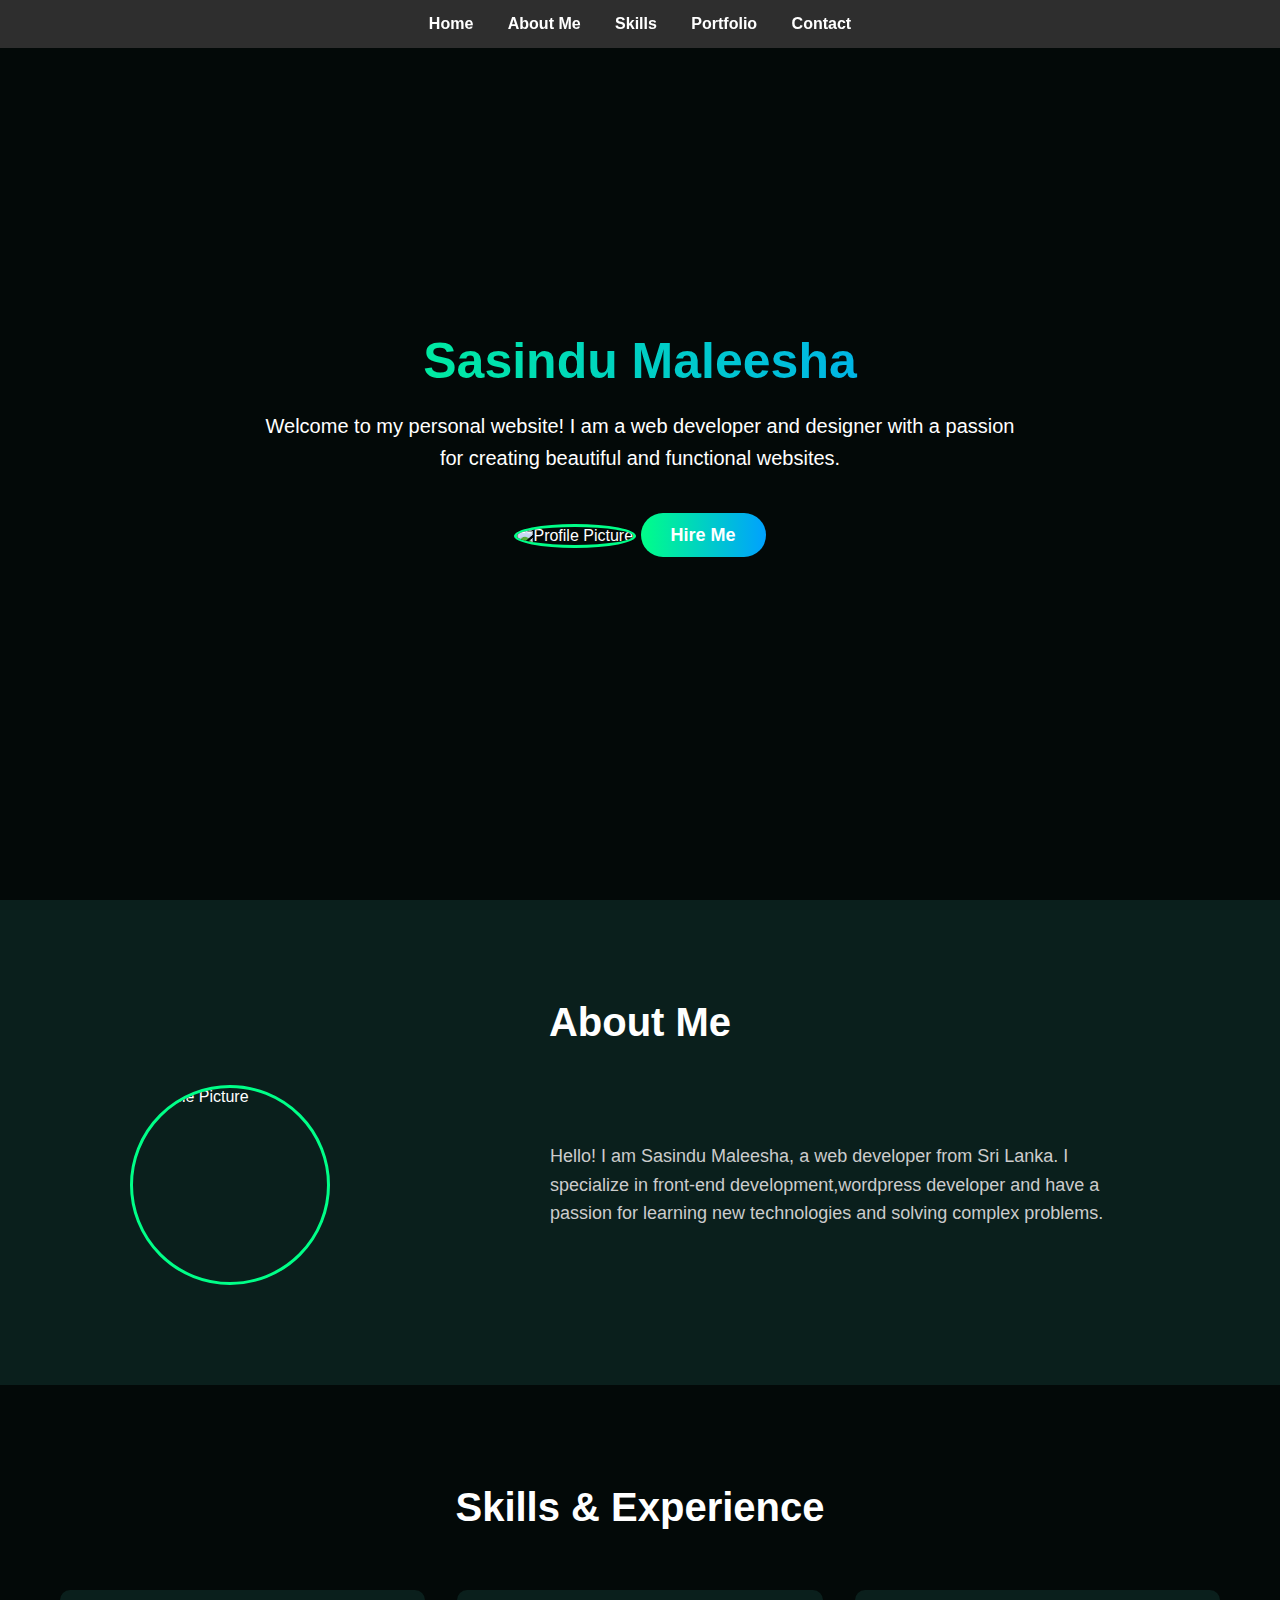
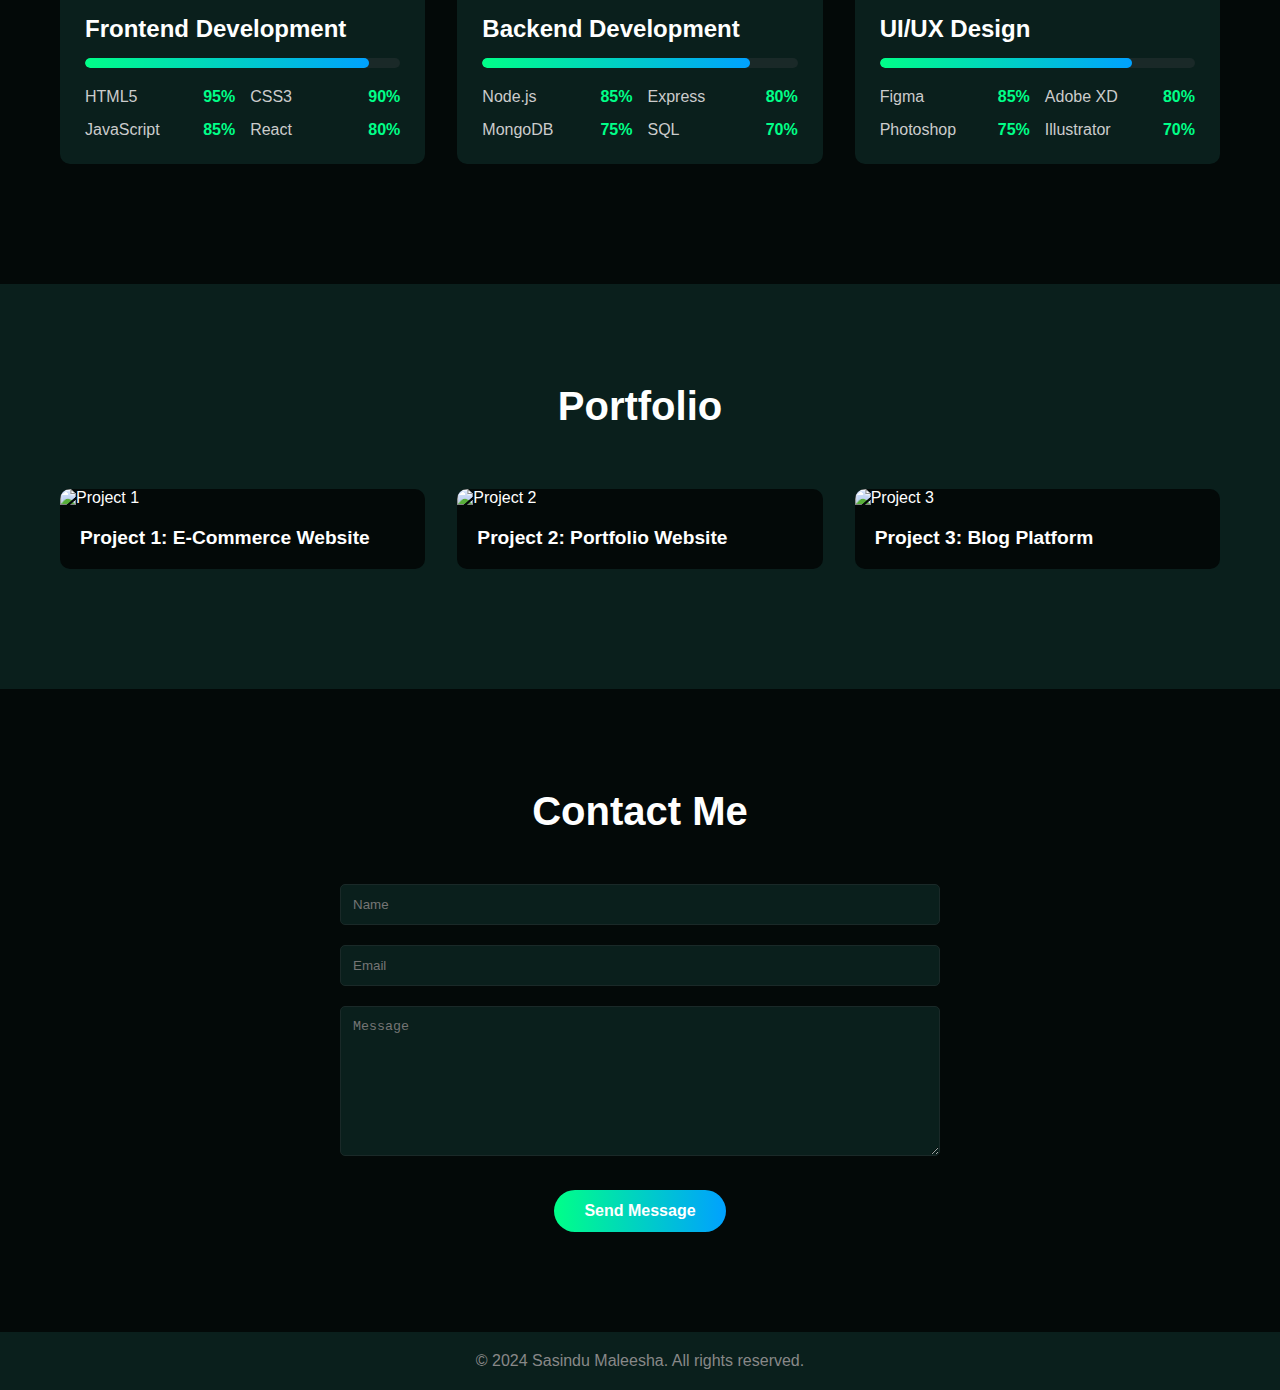
==== index.html @ 612ae3f0 "Update index.html" ====
<!DOCTYPE html>
<html lang="en">
<head>
    <meta charset="UTF-8">
    <meta name="viewport" content="width=device-width, initial-scale=1.0">
    <title>Sasindu Maleesha - Portfolio</title>
    <link rel="stylesheet" href="styles.css">
</head>
<body>
    <nav>
        <ul>
            <li><a href="#home">Home</a></li>
            <li><a href="#about">About Me</a></li>
            <li><a href="#skills">Skills</a></li>
            <li><a href="#portfolio">Portfolio</a></li>
            <li><a href="#contact">Contact</a></li>
        </ul>
    </nav>

    <section id="home">
        <div class="intro">
            <h1>Sasindu Maleesha</h1>
            <p>Welcome to my personal website! I am a web developer and designer with a passion for creating beautiful and functional websites.</p>
            <img src="https://i.pinimg.com/236x/62/48/03/624803bee204bc2b7761449dcc502821.jpg" alt="Profile Picture">
            <a href="#contact" class="btn">Hire Me</a>
        </div>
    </section>

    <section id="about">
        <h2>About Me</h2>
        <div class="about-content">
            <img src="https://i.pinimg.com/236x/62/48/03/624803bee204bc2b7761449dcc502821.jpg" alt="Profile Picture">
            <p>Hello! I am Sasindu Maleesha, a web developer from Sri Lanka. I specialize in front-end development,wordpress developer and have a passion for learning new technologies and solving complex problems.</p>
        </div>
    </section>

    <section id="skills">
        <h2>Skills & Experience</h2>
        <div class="skills-content">
            <div class="skill-card">
                <div class="skill-info">
                    <h3>Frontend Development</h3>
                    <div class="skill-bar">
                        <div class="progress" style="width: 90%"></div>
                    </div>
                </div>
                <div class="skill-details">
                    <div class="skill-item">
                        <p>HTML5</p>
                        <div class="skill-percentage">95%</div>
                    </div>
                    <div class="skill-item">
                        <p>CSS3</p>
                        <div class="skill-percentage">90%</div>
                    </div>
                    <div class="skill-item">
                        <p>JavaScript</p>
                        <div class="skill-percentage">85%</div>
                    </div>
                    <div class="skill-item">
                        <p>React</p>
                        <div class="skill-percentage">80%</div>
                    </div>
                </div>
            </div>

            <div class="skill-card">
                <div class="skill-info">
                    <h3>Backend Development</h3>
                    <div class="skill-bar">
                        <div class="progress" style="width: 85%"></div>
                    </div>
                </div>
                <div class="skill-details">
                    <div class="skill-item">
                        <p>Node.js</p>
                        <div class="skill-percentage">85%</div>
                    </div>
                    <div class="skill-item">
                        <p>Express</p>
                        <div class="skill-percentage">80%</div>
                    </div>
                    <div class="skill-item">
                        <p>MongoDB</p>
                        <div class="skill-percentage">75%</div>
                    </div>
                    <div class="skill-item">
                        <p>SQL</p>
                        <div class="skill-percentage">70%</div>
                    </div>
                </div>
            </div>

            <div class="skill-card">
                <div class="skill-info">
                    <h3>UI/UX Design</h3>
                    <div class="skill-bar">
                        <div class="progress" style="width: 80%"></div>
                    </div>
                </div>
                <div class="skill-details">
                    <div class="skill-item">
                        <p>Figma</p>
                        <div class="skill-percentage">85%</div>
                    </div>
                    <div class="skill-item">
                        <p>Adobe XD</p>
                        <div class="skill-percentage">80%</div>
                    </div>
                    <div class="skill-item">
                        <p>Photoshop</p>
                        <div class="skill-percentage">75%</div>
                    </div>
                    <div class="skill-item">
                        <p>Illustrator</p>
                        <div class="skill-percentage">70%</div>
                    </div>
                </div>
            </div>
        </div>
    </section>

    <section id="portfolio">
        <h2>Portfolio</h2>
        <div class="portfolio-content">
            <div class="project">
                <img src="https://miro.medium.com/v2/resize:fit:1400/1*e3NXmbnpZNpSQ4ltzXdTHg.png" alt="Project 1">
                <h3>Project 1: E-Commerce Website</h3>
            </div>
            <div class="project">
                <img src="https://i.ytimg.com/vi/S9NOXjdipl4/hq720.jpg?sqp=-oaymwEhCK4FEIIDSFryq4qpAxMIARUAAAAAGAElAADIQj0AgKJD&rs=AOn4CLB5kbDLrc6hzcf_27aVON0CBkEdRg" alt="Project 2">
                <h3>Project 2: Portfolio Website</h3>
            </div>
            <div class="project">
                <img src="https://www.mailerlite.com/img/containers/assets/features/create-a-blog-hero-en.jpg/c129104e07caad0bc2946e489d31cd9a.webp" alt="Project 3">
                <h3>Project 3: Blog Platform</h3>
            </div>
        </div>
    </section>

    <section id="contact">
        <h2>Contact Me</h2>
        <form id="contact-form">
            <input type="text" placeholder="Name" required>
            <input type="email" placeholder="Email" required>
            <textarea placeholder="Message" required></textarea>
            <button type="submit">Send Message</button>
        </form>
    </section>

    <footer>
        <p>© 2024 Sasindu Maleesha. All rights reserved.</p>
    </footer>

    <script src="script.js"></script>
</body>
</html>
---- styles.css ----
* {
    margin: 0;
    padding: 0;
    box-sizing: border-box;
}

body {
    margin: 0;
    font-family: Arial, sans-serif;
    scroll-behavior: smooth;
    background-color: #030908;
    color: #fff;
}

nav {
    background-color: rgba(51, 51, 51, 0.9);
    padding: 15px;
    position: fixed;
    width: 100%;
    top: 0;
    z-index: 100;
    backdrop-filter: blur(10px);
}

nav ul {
    list-style-type: none;
    margin: 0;
    padding: 0;
    text-align: center;
}

nav ul li {
    display: inline;
    margin: 0 15px;
}

nav ul li a {
    color: white;
    text-decoration: none;
    font-weight: bold;
    transition: color 0.3s ease;
}

nav ul li a:hover {
    color: #00ff88;
}

#home {
    height: 100vh;
    display: flex;
    justify-content: center;
    align-items: center;
    background: linear-gradient(rgba(3, 9, 8, 0.8), rgba(3, 9, 8, 0.9)), url('https://f.hubspotusercontent40.net/hubfs/4650993/New_Avast_Academy/Hackers/Hacker-Thumb-a1.png') no-repeat center center/cover;
}

.intro {
    text-align: center;
    color: white;
    max-width: 800px;
    padding: 20px;
}

.intro h1 {
    font-size: 50px;
    margin-bottom: 20px;
    background: linear-gradient(90deg, #00ff88, #00a1ff);
    -webkit-background-clip: text;
    -webkit-text-fill-color: transparent;
}

.intro p {
    font-size: 20px;
    margin-bottom: 30px;
    line-height: 1.6;
}

.intro img {
    max-width: 200px;
    border-radius: 50%;
    margin: 20px 0;
    border: 3px solid #00ff88;
}

.intro .btn {
    background: linear-gradient(90deg, #00ff88, #00a1ff);
    color: white;
    padding: 12px 30px;
    text-decoration: none;
    border-radius: 25px;
    font-size: 18px;
    font-weight: bold;
    transition: transform 0.3s ease;
}

.intro .btn:hover {
    transform: translateY(-3px);
}

#about {
    padding: 100px 20px;
    background-color: #0a1f1c;
}

#about h2 {
    text-align: center;
    font-size: 40px;
    margin-bottom: 40px;
    color: #fff;
}

.about-content {
    display: flex;
    justify-content: space-around;
    align-items: center;
    max-width: 1200px;
    margin: 0 auto;
    gap: 40px;
}

.about-content img {
    border-radius: 50%;
    width: 200px;
    height: 200px;
    border: 3px solid #00ff88;
}

.about-content p {
    max-width: 600px;
    font-size: 18px;
    line-height: 1.6;
    color: #ccc;
}

#skills {
    padding: 100px 20px;
    background-color: #030908;
}

#skills h2 {
    text-align: center;
    font-size: 40px;
    margin-bottom: 40px;
    color: #fff;
}

.skills-content {
    max-width: 1200px;
    margin: 0 auto;
    display: grid;
    grid-template-columns: repeat(auto-fit, minmax(300px, 1fr));
    gap: 2rem;
    padding: 20px;
}

.skill-card {
    background: #0a1f1c;
    border-radius: 10px;
    padding: 25px;
    transition: transform 0.3s ease;
}

.skill-card:hover {
    transform: translateY(-5px);
}

.skill-info h3 {
    margin-bottom: 15px;
    color: #fff;
    font-size: 1.5rem;
}

.skill-bar {
    background: #1a2928;
    height: 10px;
    border-radius: 5px;
    margin-bottom: 20px;
    overflow: hidden;
}

.progress {
    background: linear-gradient(90deg, #00ff88 0%, #00a1ff 100%);
    height: 100%;
    border-radius: 5px;
    position: relative;
}

.skill-details {
    display: grid;
    grid-template-columns: repeat(2, 1fr);
    gap: 15px;
}

.skill-item {
    display: flex;
    justify-content: space-between;
    align-items: center;
    color: #ccc;
}

.skill-item p {
    margin: 0;
}

.skill-percentage {
    color: #00ff88;
    font-weight: bold;
}

#portfolio {
    padding: 100px 20px;
    background-color: #0a1f1c;
}

#portfolio h2 {
    text-align: center;
    font-size: 40px;
    margin-bottom: 40px;
    color: #fff;
}

.portfolio-content {
    display: grid;
    grid-template-columns: repeat(auto-fit, minmax(300px, 1fr));
    gap: 2rem;
    max-width: 1200px;
    margin: 0 auto;
    padding: 20px;
}

.project {
    background: #030908;
    border-radius: 10px;
    overflow: hidden;
    transition: transform 0.3s ease;
}

.project:hover {
    transform: translateY(-5px);
}

.project img {
    width: 100%;
    height: 200px;
    object-fit: cover;
}

.project h3 {
    padding: 20px;
    color: #fff;
    font-size: 1.2rem;
}

#contact {
    padding: 100px 20px;
    background-color: #030908;
}

#contact h2 {
    text-align: center;
    font-size: 40px;
    margin-bottom: 40px;
    color: #fff;
}

#contact-form {
    max-width: 600px;
    margin: 0 auto;
    text-align: center;
}

#contact-form input,
#contact-form textarea {
    width: 100%;
    padding: 12px;
    margin: 10px 0;
    background: #0a1f1c;
    border: 1px solid #1a2928;
    border-radius: 5px;
    color: #fff;
}

#contact-form textarea {
    height: 150px;
    resize: vertical;
}

#contact-form button {
    background: linear-gradient(90deg, #00ff88, #00a1ff);
    color: white;
    padding: 12px 30px;
    border: none;
    border-radius: 25px;
    cursor: pointer;
    font-size: 16px;
    font-weight: bold;
    transition: transform 0.3s ease;
    margin-top: 20px;
}

#contact-form button:hover {
    transform: translateY(-3px);
}

footer {
    background-color: #0a1f1c;
    color: #888;
    text-align: center;
    padding: 20px;
    position: relative;
    bottom: 0;
    width: 100%;
}

@media (max-width: 768px) {
    .intro h1 {
        font-size: 40px;
    }
@media (max-width: 768px) {
    .intro h1 {
        font-size: 40px;
    }

    .about-content {
        flex-direction: column;
        text-align: center;
    }

    .about-content p {
        margin-top: 20px;
    }

    .skills-content,
    .portfolio-content {
        grid-template-columns: 1fr;
    }

    nav ul li {
        margin: 0 10px;
    }

    .intro p {
        font-size: 18px;
    }

    .skill-card {
        margin: 10px;
    }

    #contact-form {
        padding: 0 20px;
    }
}

@media (max-width: 480px) {
    .intro h1 {
        font-size: 32px;
    }

    nav ul li {
        margin: 0 5px;
        font-size: 14px;
    }

    .skill-details {
        grid-template-columns: 1fr;
    }

    .project h3 {
        font-size: 1rem;
    }
}
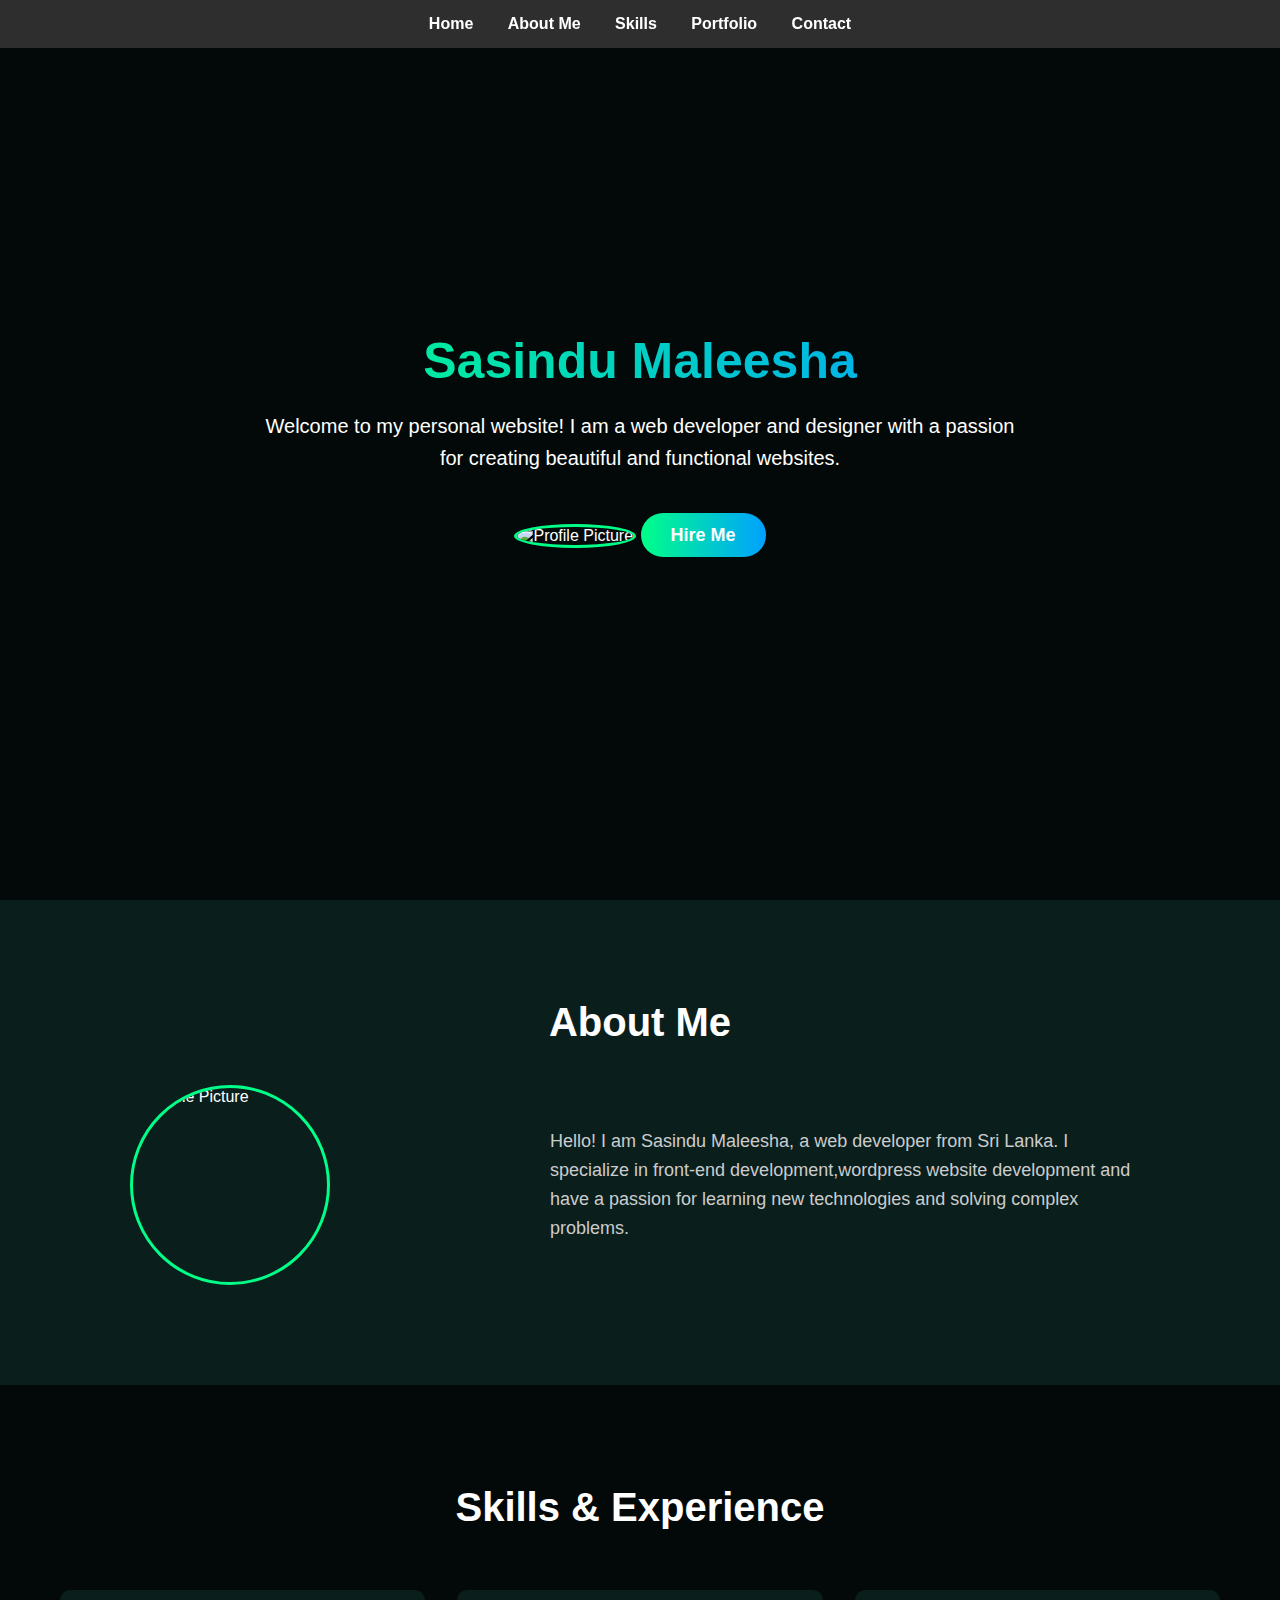
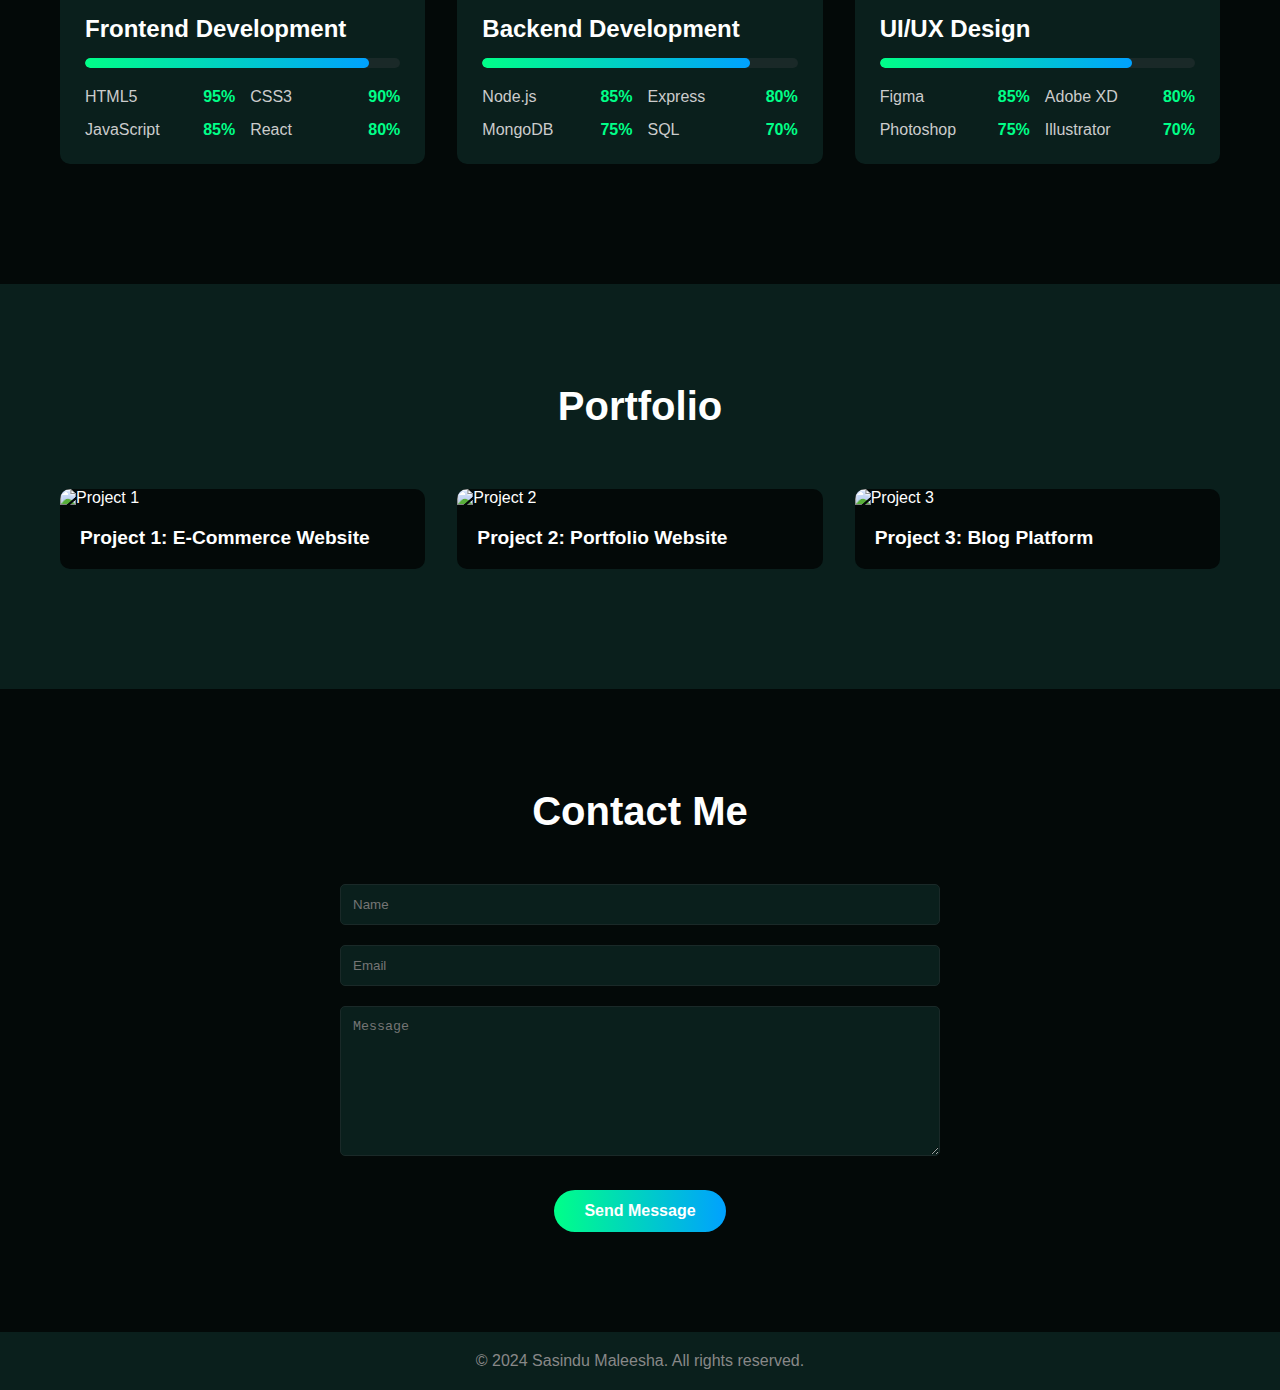
==== commit 4c216fe0: "Update index.html" ====
--- a/index.html
+++ b/index.html
@@ -30,7 +30,7 @@
         <h2>About Me</h2>
         <div class="about-content">
             <img src="https://i.pinimg.com/236x/62/48/03/624803bee204bc2b7761449dcc502821.jpg" alt="Profile Picture">
-            <p>Hello! I am Sasindu Maleesha, a web developer from Sri Lanka. I specialize in front-end development,wordpress developer and have a passion for learning new technologies and solving complex problems.</p>
+            <p>Hello! I am Sasindu Maleesha, a web developer from Sri Lanka. I specialize in front-end development,wordpress website development and have a passion for learning new technologies and solving complex problems.</p>
         </div>
     </section>
 
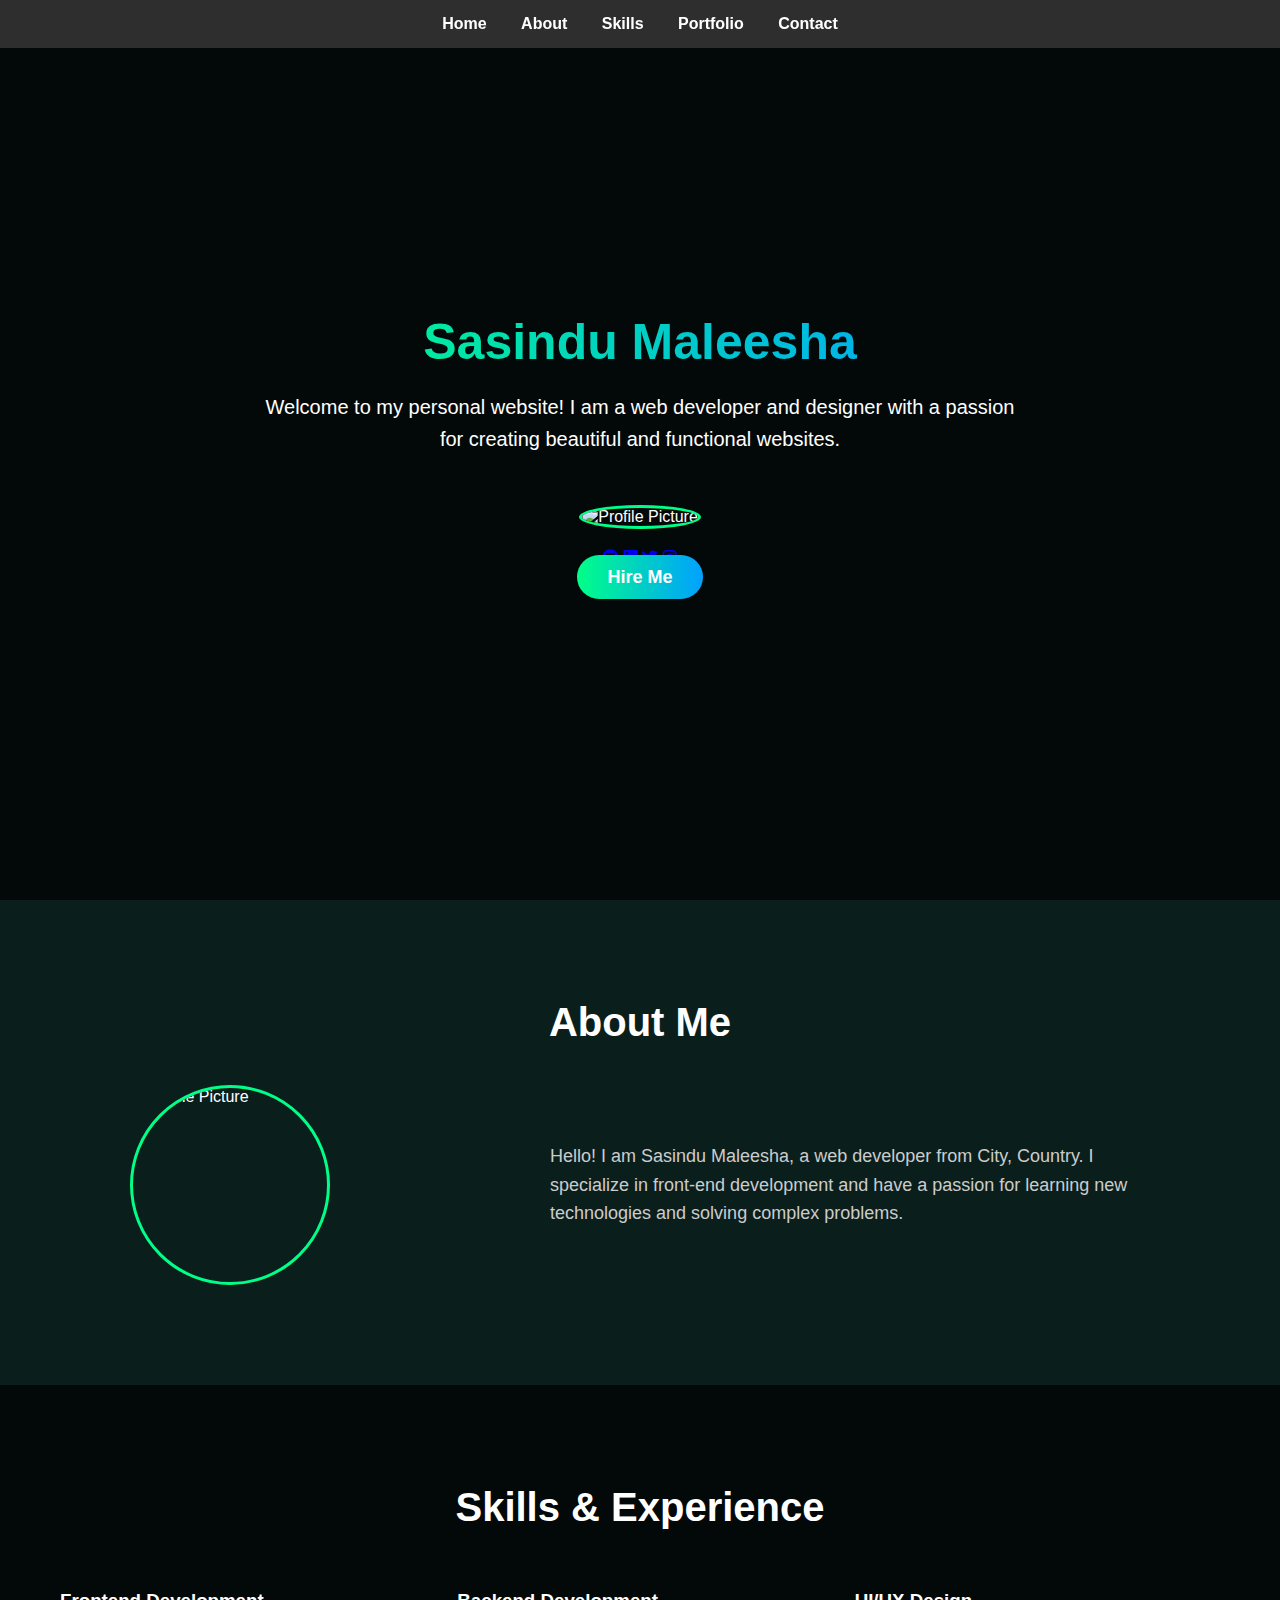
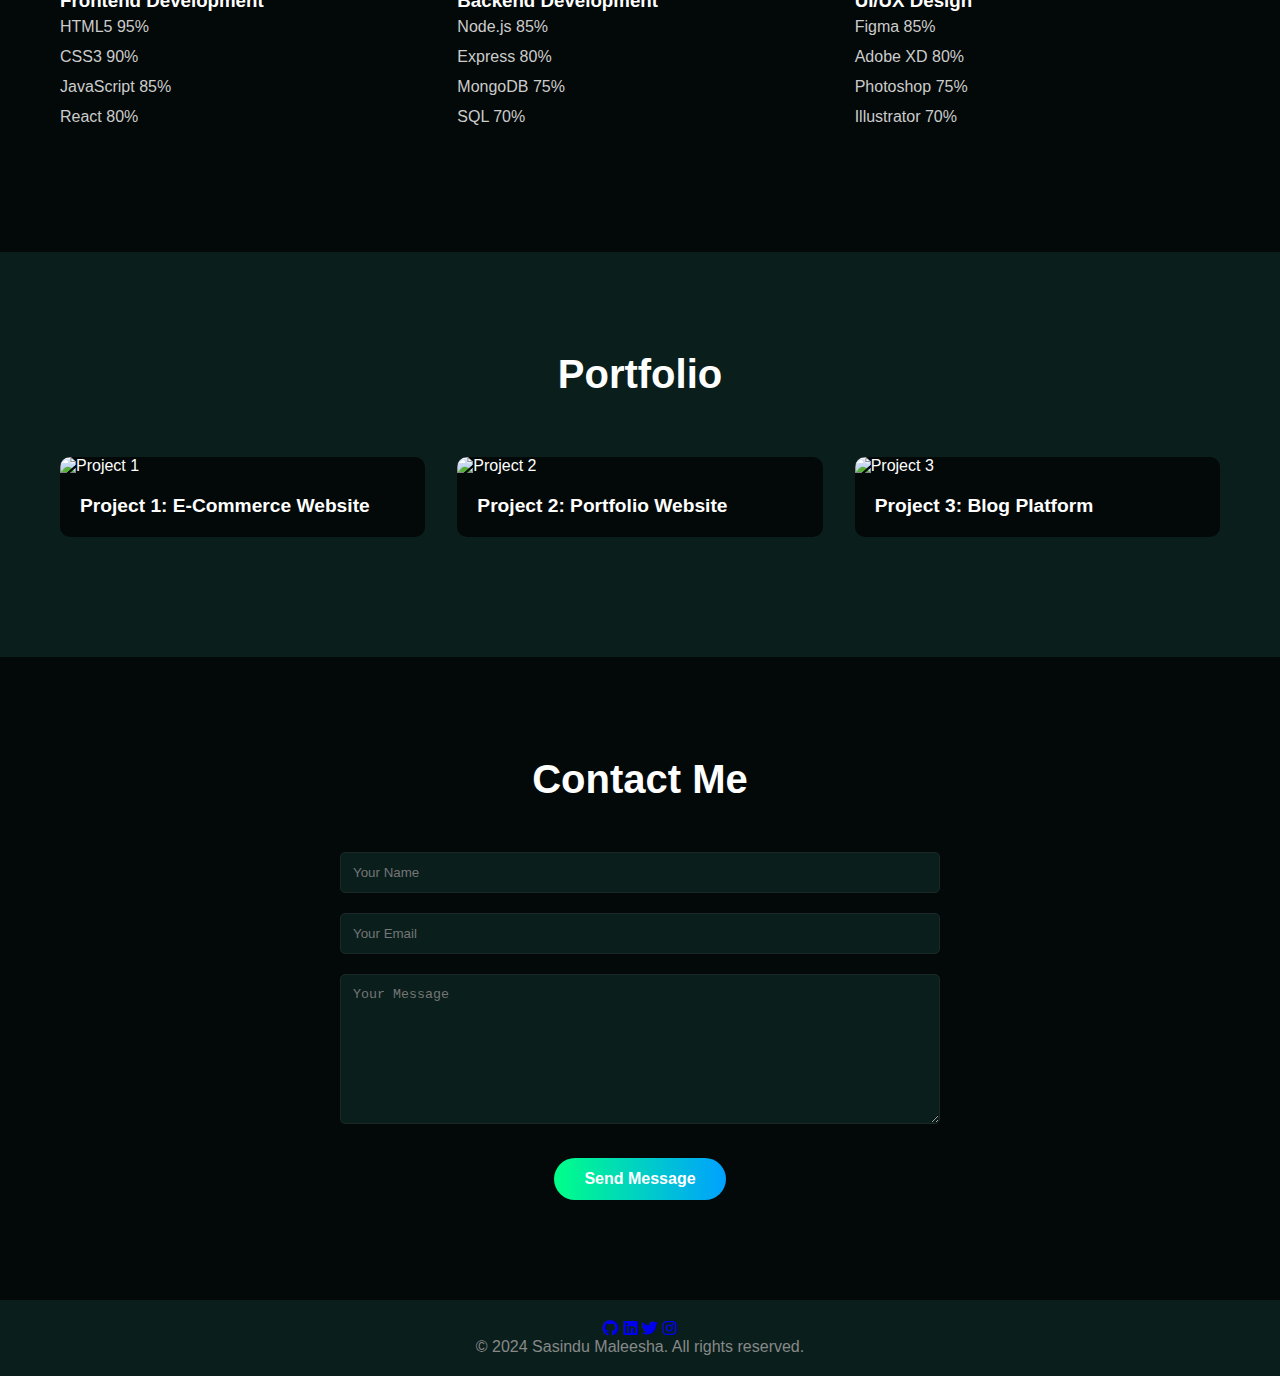
==== commit 429be6cf: "Update index.html" ====
--- a/index.html
+++ b/index.html
@@ -5,12 +5,13 @@
     <meta name="viewport" content="width=device-width, initial-scale=1.0">
     <title>Sasindu Maleesha - Portfolio</title>
     <link rel="stylesheet" href="styles.css">
+    <link rel="stylesheet" href="https://cdnjs.cloudflare.com/ajax/libs/font-awesome/6.0.0/css/all.min.css">
 </head>
 <body>
     <nav>
         <ul>
             <li><a href="#home">Home</a></li>
-            <li><a href="#about">About Me</a></li>
+            <li><a href="#about">About</a></li>
             <li><a href="#skills">Skills</a></li>
             <li><a href="#portfolio">Portfolio</a></li>
             <li><a href="#contact">Contact</a></li>
@@ -22,6 +23,12 @@
             <h1>Sasindu Maleesha</h1>
             <p>Welcome to my personal website! I am a web developer and designer with a passion for creating beautiful and functional websites.</p>
             <img src="https://i.pinimg.com/236x/62/48/03/624803bee204bc2b7761449dcc502821.jpg" alt="Profile Picture">
+            <div class="social-links">
+                <a href="#" class="social-icon"><i class="fab fa-github"></i></a>
+                <a href="#" class="social-icon"><i class="fab fa-linkedin"></i></a>
+                <a href="#" class="social-icon"><i class="fab fa-twitter"></i></a>
+                <a href="#" class="social-icon"><i class="fab fa-instagram"></i></a>
+            </div>
             <a href="#contact" class="btn">Hire Me</a>
         </div>
     </section>
@@ -30,90 +37,138 @@
         <h2>About Me</h2>
         <div class="about-content">
             <img src="https://i.pinimg.com/236x/62/48/03/624803bee204bc2b7761449dcc502821.jpg" alt="Profile Picture">
-            <p>Hello! I am Sasindu Maleesha, a web developer from Sri Lanka. I specialize in front-end development,wordpress website development and have a passion for learning new technologies and solving complex problems.</p>
+            <p>Hello! I am Sasindu Maleesha, a web developer from City, Country. I specialize in front-end development and have a passion for learning new technologies and solving complex problems.</p>
         </div>
     </section>
 
     <section id="skills">
         <h2>Skills & Experience</h2>
         <div class="skills-content">
-            <div class="skill-card">
-                <div class="skill-info">
-                    <h3>Frontend Development</h3>
-                    <div class="skill-bar">
-                        <div class="progress" style="width: 90%"></div>
-                    </div>
-                </div>
-                <div class="skill-details">
-                    <div class="skill-item">
-                        <p>HTML5</p>
-                        <div class="skill-percentage">95%</div>
-                    </div>
-                    <div class="skill-item">
-                        <p>CSS3</p>
-                        <div class="skill-percentage">90%</div>
-                    </div>
-                    <div class="skill-item">
-                        <p>JavaScript</p>
-                        <div class="skill-percentage">85%</div>
-                    </div>
-                    <div class="skill-item">
-                        <p>React</p>
-                        <div class="skill-percentage">80%</div>
-                    </div>
-                </div>
-            </div>
-
-            <div class="skill-card">
-                <div class="skill-info">
-                    <h3>Backend Development</h3>
-                    <div class="skill-bar">
-                        <div class="progress" style="width: 85%"></div>
-                    </div>
-                </div>
-                <div class="skill-details">
-                    <div class="skill-item">
-                        <p>Node.js</p>
-                        <div class="skill-percentage">85%</div>
-                    </div>
-                    <div class="skill-item">
-                        <p>Express</p>
-                        <div class="skill-percentage">80%</div>
-                    </div>
-                    <div class="skill-item">
-                        <p>MongoDB</p>
-                        <div class="skill-percentage">75%</div>
-                    </div>
-                    <div class="skill-item">
-                        <p>SQL</p>
-                        <div class="skill-percentage">70%</div>
-                    </div>
-                </div>
-            </div>
-
-            <div class="skill-card">
-                <div class="skill-info">
-                    <h3>UI/UX Design</h3>
-                    <div class="skill-bar">
-                        <div class="progress" style="width: 80%"></div>
-                    </div>
-                </div>
-                <div class="skill-details">
-                    <div class="skill-item">
-                        <p>Figma</p>
-                        <div class="skill-percentage">85%</div>
-                    </div>
-                    <div class="skill-item">
-                        <p>Adobe XD</p>
-                        <div class="skill-percentage">80%</div>
-                    </div>
-                    <div class="skill-item">
-                        <p>Photoshop</p>
-                        <div class="skill-percentage">75%</div>
-                    </div>
-                    <div class="skill-item">
-                        <p>Illustrator</p>
-                        <div class="skill-percentage">70%</div>
+            <div class="skill-category">
+                <h3>Frontend Development</h3>
+                <div class="skill-item">
+                    <div class="skill-header">
+                        <span>HTML5</span>
+                        <span class="percentage">95%</span>
+                    </div>
+                    <div class="skill-bar">
+                        <div class="progress" data-progress="95"></div>
+                    </div>
+                </div>
+
+                <div class="skill-item">
+                    <div class="skill-header">
+                        <span>CSS3</span>
+                        <span class="percentage">90%</span>
+                    </div>
+                    <div class="skill-bar">
+                        <div class="progress" data-progress="90"></div>
+                    </div>
+                </div>
+
+                <div class="skill-item">
+                    <div class="skill-header">
+                        <span>JavaScript</span>
+                        <span class="percentage">85%</span>
+                    </div>
+                    <div class="skill-bar">
+                        <div class="progress" data-progress="85"></div>
+                    </div>
+                </div>
+
+                <div class="skill-item">
+                    <div class="skill-header">
+                        <span>React</span>
+                        <span class="percentage">80%</span>
+                    </div>
+                    <div class="skill-bar">
+                        <div class="progress" data-progress="80"></div>
+                    </div>
+                </div>
+            </div>
+
+            <div class="skill-category">
+                <h3>Backend Development</h3>
+                <div class="skill-item">
+                    <div class="skill-header">
+                        <span>Node.js</span>
+                        <span class="percentage">85%</span>
+                    </div>
+                    <div class="skill-bar">
+                        <div class="progress" data-progress="85"></div>
+                    </div>
+                </div>
+
+                <div class="skill-item">
+                    <div class="skill-header">
+                        <span>Express</span>
+                        <span class="percentage">80%</span>
+                    </div>
+                    <div class="skill-bar">
+                        <div class="progress" data-progress="80"></div>
+                    </div>
+                </div>
+
+                <div class="skill-item">
+                    <div class="skill-header">
+                        <span>MongoDB</span>
+                        <span class="percentage">75%</span>
+                    </div>
+                    <div class="skill-bar">
+                        <div class="progress" data-progress="75"></div>
+                    </div>
+                </div>
+
+                <div class="skill-item">
+                    <div class="skill-header">
+                        <span>SQL</span>
+                        <span class="percentage">70%</span>
+                    </div>
+                    <div class="skill-bar">
+                        <div class="progress" data-progress="70"></div>
+                    </div>
+                </div>
+            </div>
+
+            <div class="skill-category">
+                <h3>UI/UX Design</h3>
+                <div class="skill-item">
+                    <div class="skill-header">
+                        <span>Figma</span>
+                        <span class="percentage">85%</span>
+                    </div>
+                    <div class="skill-bar">
+                        <div class="progress" data-progress="85"></div>
+                    </div>
+                </div>
+
+                <div class="skill-item">
+                    <div class="skill-header">
+                        <span>Adobe XD</span>
+                        <span class="percentage">80%</span>
+                    </div>
+                    <div class="skill-bar">
+                        <div class="progress" data-progress="80"></div>
+                    </div>
+                </div>
+
+                <div class="skill-item">
+                    <div class="skill-header">
+                        <span>Photoshop</span>
+                        <span class="percentage">75%</span>
+                    </div>
+                    <div class="skill-bar">
+                        <div class="progress" data-progress="75"></div>
+                    </div>
+                </div>
+
+                <div class="skill-item">
+                    <div class="skill-header">
+                        <span>Illustrator</span>
+                        <span class="percentage">70%</span>
+                    </div>
+                    <div class="skill-bar">
+                        <div class="progress" data-progress="70"></div>
                     </div>
                 </div>
             </div>
@@ -141,14 +196,20 @@
     <section id="contact">
         <h2>Contact Me</h2>
         <form id="contact-form">
-            <input type="text" placeholder="Name" required>
-            <input type="email" placeholder="Email" required>
-            <textarea placeholder="Message" required></textarea>
+            <input type="text" placeholder="Your Name" required>
+            <input type="email" placeholder="Your Email" required>
+            <textarea placeholder="Your Message" required></textarea>
             <button type="submit">Send Message</button>
         </form>
     </section>
 
     <footer>
+        <div class="social-links">
+            <a href="#" class="social-icon"><i class="fab fa-github"></i></a>
+            <a href="#" class="social-icon"><i class="fab fa-linkedin"></i></a>
+            <a href="#" class="social-icon"><i class="fab fa-twitter"></i></a>
+            <a href="#" class="social-icon"><i class="fab fa-instagram"></i></a>
+        </div>
         <p>© 2024 Sasindu Maleesha. All rights reserved.</p>
     </footer>
 
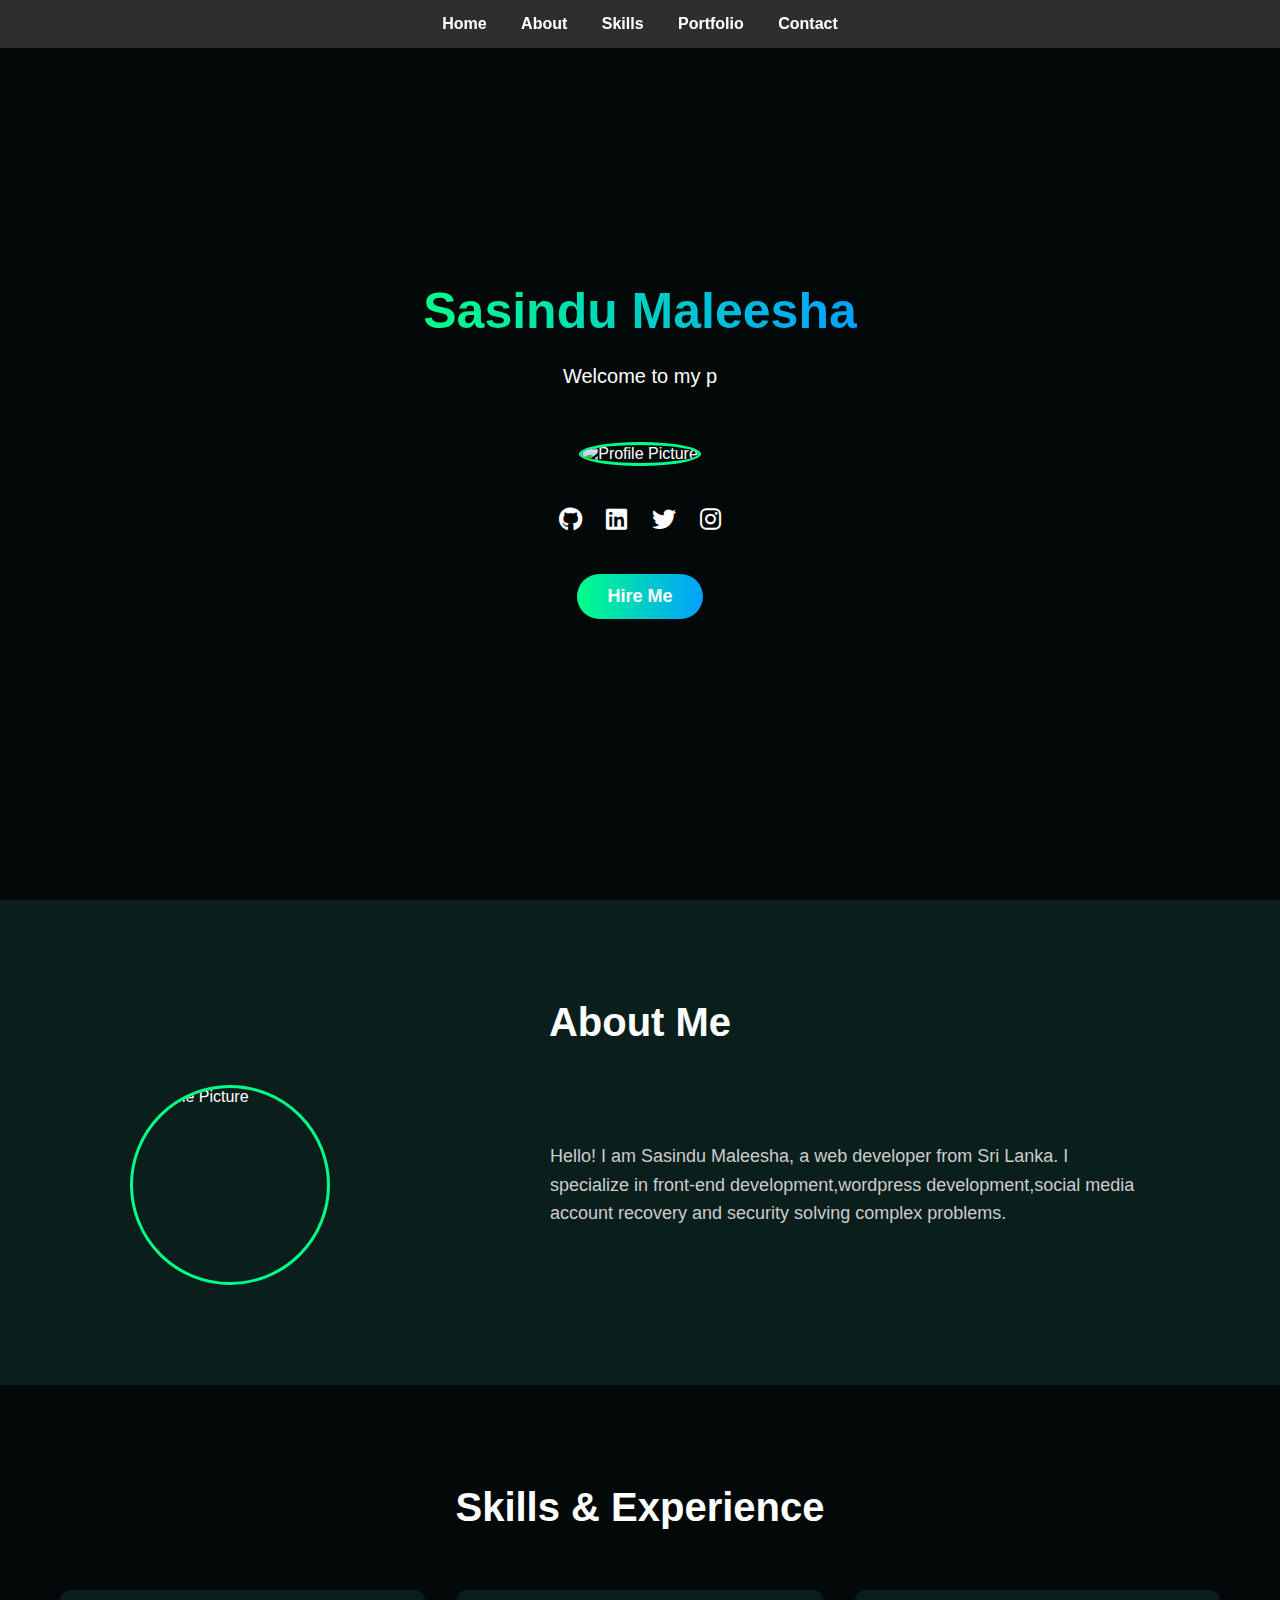
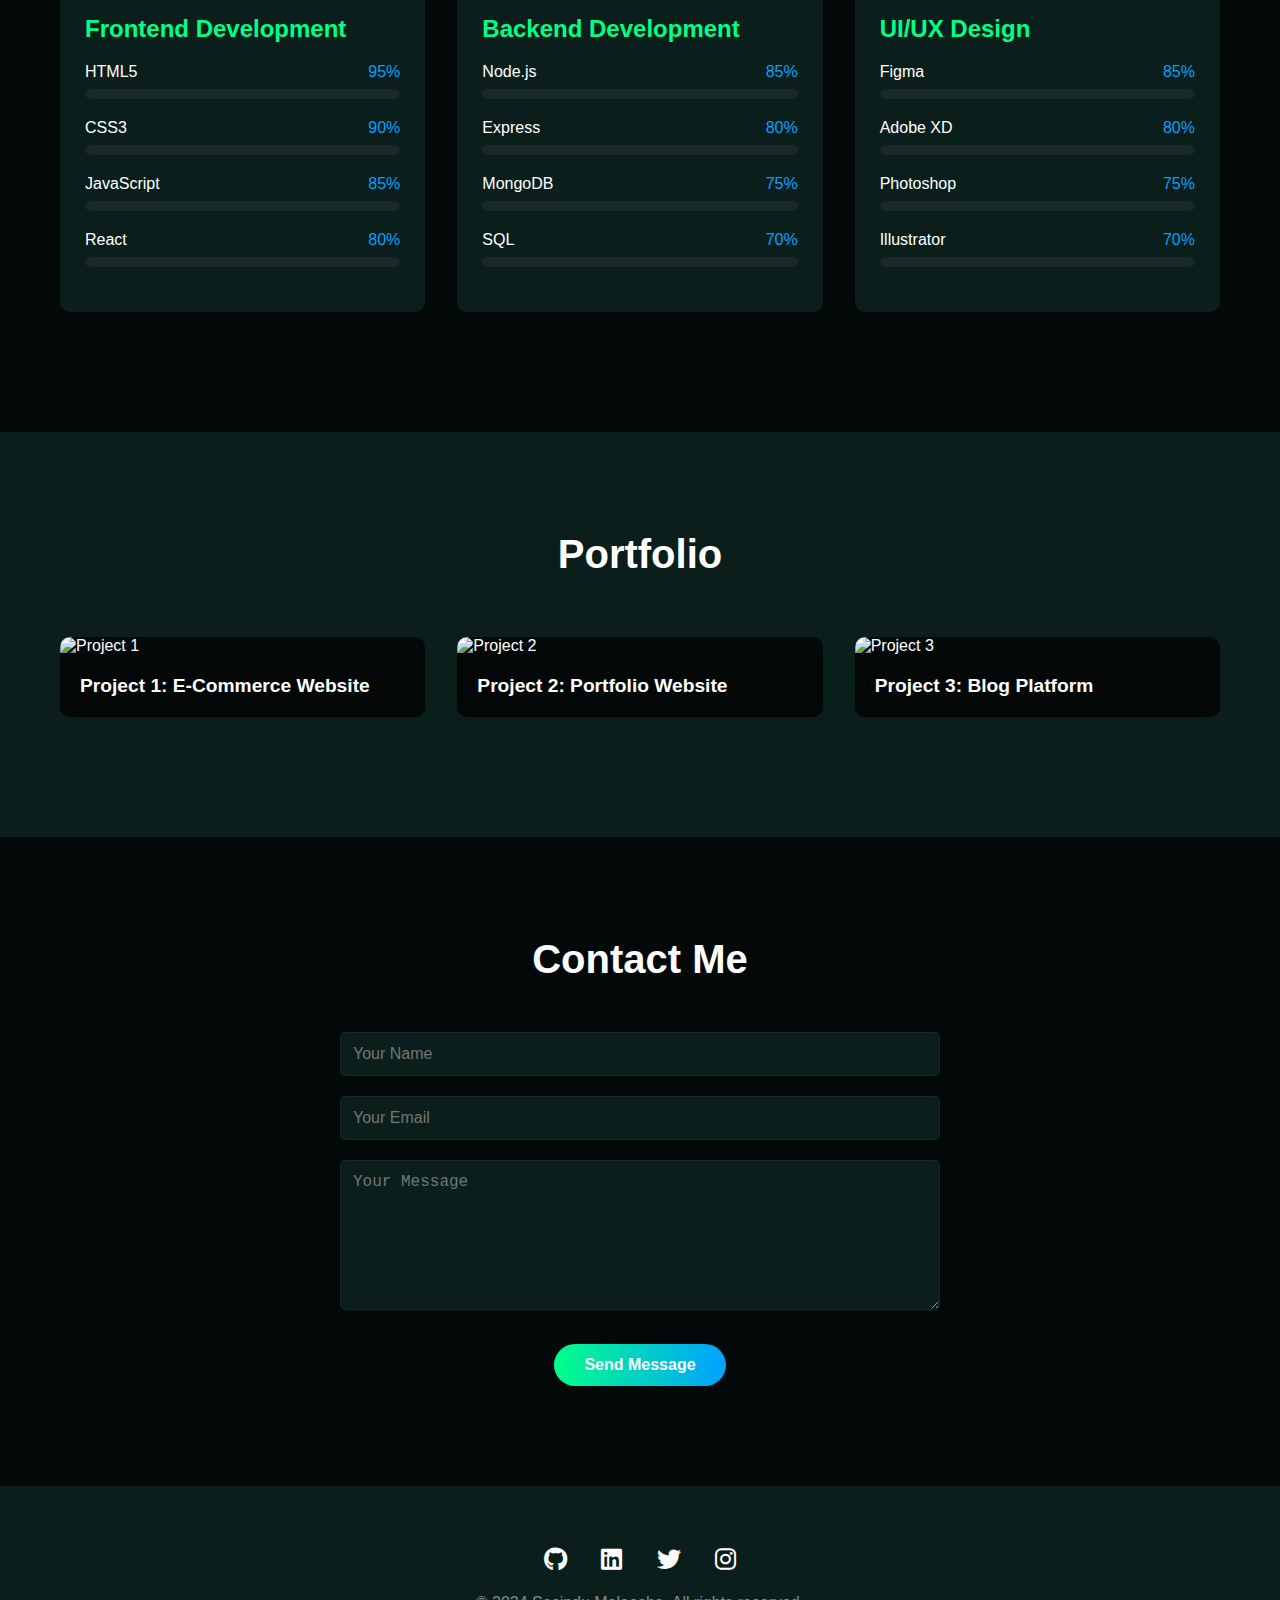
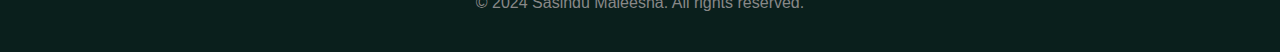
==== commit ec623321: "Update index.html" ====
--- a/index.html
+++ b/index.html
@@ -37,7 +37,7 @@
         <h2>About Me</h2>
         <div class="about-content">
             <img src="https://i.pinimg.com/236x/62/48/03/624803bee204bc2b7761449dcc502821.jpg" alt="Profile Picture">
-            <p>Hello! I am Sasindu Maleesha, a web developer from City, Country. I specialize in front-end development and have a passion for learning new technologies and solving complex problems.</p>
+            <p>Hello! I am Sasindu Maleesha, a web developer from Sri Lanka. I specialize in front-end development,wordpress development,social media account recovery and security solving complex problems.</p>
         </div>
     </section>
 
--- a/styles.css
+++ b/styles.css
@@ -81,6 +81,21 @@
     border: 3px solid #00ff88;
 }
 
+.social-links {
+    margin: 20px 0;
+}
+
+.social-icon {
+    color: white;
+    font-size: 24px;
+    margin: 0 10px;
+    transition: color 0.3s ease;
+}
+
+.social-icon:hover {
+    color: #00ff88;
+}
+
 .intro .btn {
     background: linear-gradient(90deg, #00ff88, #00a1ff);
     color: white;
@@ -90,6 +105,8 @@
     font-size: 18px;
     font-weight: bold;
     transition: transform 0.3s ease;
+    display: inline-block;
+    margin-top: 20px;
 }
 
 .intro .btn:hover {
@@ -99,13 +116,6 @@
 #about {
     padding: 100px 20px;
     background-color: #0a1f1c;
-}
-
-#about h2 {
-    text-align: center;
-    font-size: 40px;
-    margin-bottom: 40px;
-    color: #fff;
 }
 
 .about-content {
@@ -136,7 +146,7 @@
     background-color: #030908;
 }
 
-#skills h2 {
+h2 {
     text-align: center;
     font-size: 40px;
     margin-bottom: 40px;
@@ -152,70 +162,56 @@
     padding: 20px;
 }
 
-.skill-card {
+.skill-category {
     background: #0a1f1c;
     border-radius: 10px;
     padding: 25px;
     transition: transform 0.3s ease;
 }
 
-.skill-card:hover {
+.skill-category:hover {
     transform: translateY(-5px);
 }
 
-.skill-info h3 {
-    margin-bottom: 15px;
-    color: #fff;
+.skill-category h3 {
+    color: #00ff88;
+    margin-bottom: 20px;
     font-size: 1.5rem;
+}
+
+.skill-item {
+    margin-bottom: 20px;
+}
+
+.skill-header {
+    display: flex;
+    justify-content: space-between;
+    margin-bottom: 8px;
+    color: #fff;
+}
+
+.percentage {
+    color: #00a1ff;
 }
 
 .skill-bar {
     background: #1a2928;
     height: 10px;
     border-radius: 5px;
-    margin-bottom: 20px;
     overflow: hidden;
 }
 
 .progress {
-    background: linear-gradient(90deg, #00ff88 0%, #00a1ff 100%);
+    width: 0;
     height: 100%;
+    background: linear-gradient(90deg, #00ff88, #00a1ff);
     border-radius: 5px;
-    position: relative;
-}
-
-.skill-details {
-    display: grid;
-    grid-template-columns: repeat(2, 1fr);
-    gap: 15px;
-}
-
-.skill-item {
-    display: flex;
-    justify-content: space-between;
-    align-items: center;
-    color: #ccc;
-}
-
-.skill-item p {
-    margin: 0;
-}
-
-.skill-percentage {
-    color: #00ff88;
-    font-weight: bold;
+    transition: width 1.5s ease-in-out;
 }
 
 #portfolio {
     padding: 100px 20px;
     background-color: #0a1f1c;
-}
-
-#portfolio h2 {
-    text-align: center;
-    font-size: 40px;
-    margin-bottom: 40px;
-    color: #fff;
 }
 
 .portfolio-content {
@@ -232,6 +228,7 @@
     border-radius: 10px;
     overflow: hidden;
     transition: transform 0.3s ease;
+    position: relative;
 }
 
 .project:hover {
@@ -248,18 +245,13 @@
     padding: 20px;
     color: #fff;
     font-size: 1.2rem;
+    background: rgba(3, 9, 8, 0.9);
+    margin: 0;
 }
 
 #contact {
     padding: 100px 20px;
     background-color: #030908;
-}
-
-#contact h2 {
-    text-align: center;
-    font-size: 40px;
-    margin-bottom: 40px;
-    color: #fff;
 }
 
 #contact-form {
@@ -277,6 +269,13 @@
     border: 1px solid #1a2928;
     border-radius: 5px;
     color: #fff;
+    font-size: 16px;
+}
+
+#contact-form input:focus,
+#contact-form textarea:focus {
+    border-color: #00ff88;
+    outline: none;
 }
 
 #contact-form textarea {
@@ -305,20 +304,38 @@
     background-color: #0a1f1c;
     color: #888;
     text-align: center;
-    padding: 20px;
+    padding: 40px 20px;
     position: relative;
-    bottom: 0;
-    width: 100%;
-}
-
+}
+
+footer .social-links {
+    margin-bottom: 20px;
+}
+
+footer .social-icon {
+    font-size: 24px;
+    margin: 0 15px;
+}
+
+/* Animation Classes */
+.animate-skill {
+    animation: fillBar 1.5s ease-in-out forwards;
+}
+
+@keyframes fillBar {
+    from {
+        width: 0;
+    }
+    to {
+        width: var(--progress);
+    }
+}
+
+/* Responsive Design */
 @media (max-width: 768px) {
     .intro h1 {
         font-size: 40px;
     }
-@media (max-width: 768px) {
-    .intro h1 {
-        font-size: 40px;
-    }
 
     .about-content {
         flex-direction: column;
@@ -329,8 +346,7 @@
         margin-top: 20px;
     }
 
-    .skills-content,
-    .portfolio-content {
+    .skills-content {
         grid-template-columns: 1fr;
     }
 
@@ -342,7 +358,7 @@
         font-size: 18px;
     }
 
-    .skill-card {
+    .skill-category {
         margin: 10px;
     }
 
@@ -361,11 +377,12 @@
         font-size: 14px;
     }
 
-    .skill-details {
-        grid-template-columns: 1fr;
-    }
-
     .project h3 {
         font-size: 1rem;
     }
-}
+
+    .social-icon {
+        font-size: 20px;
+        margin: 0 8px;
+    }
+}
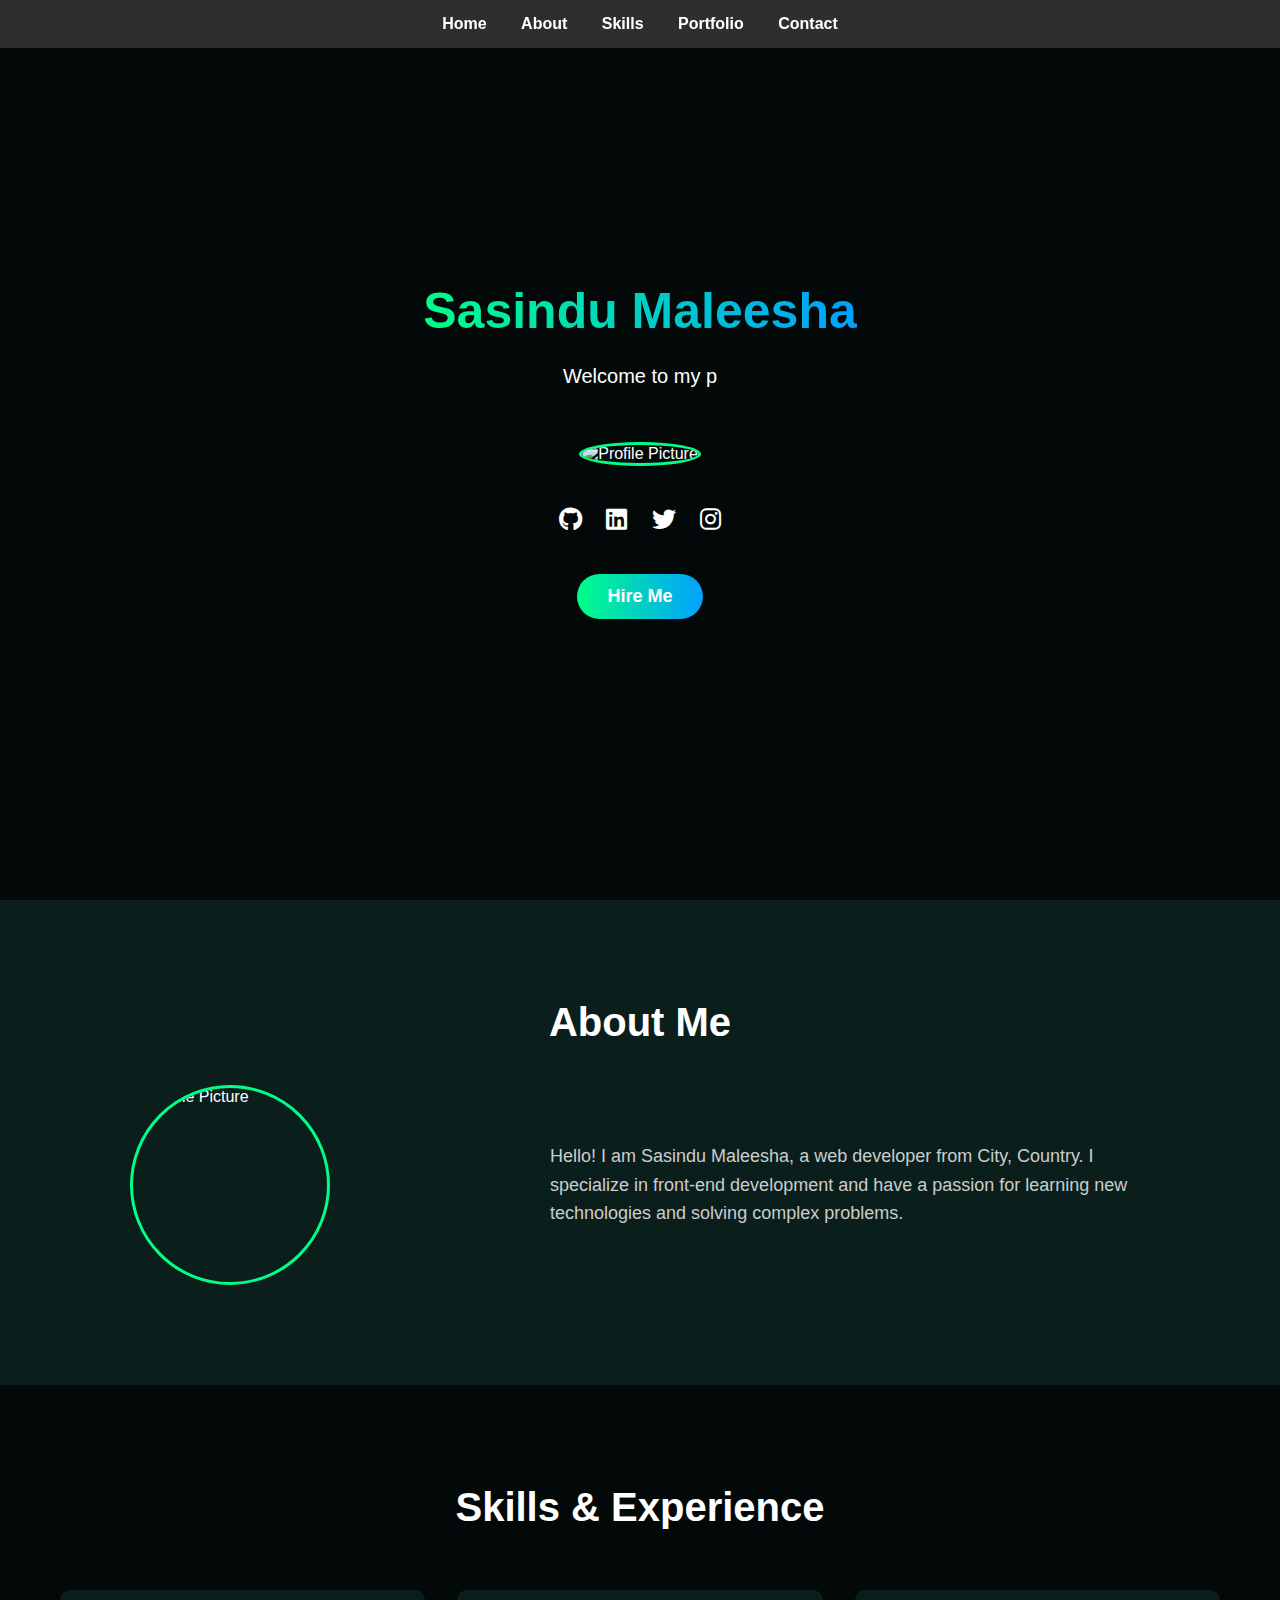
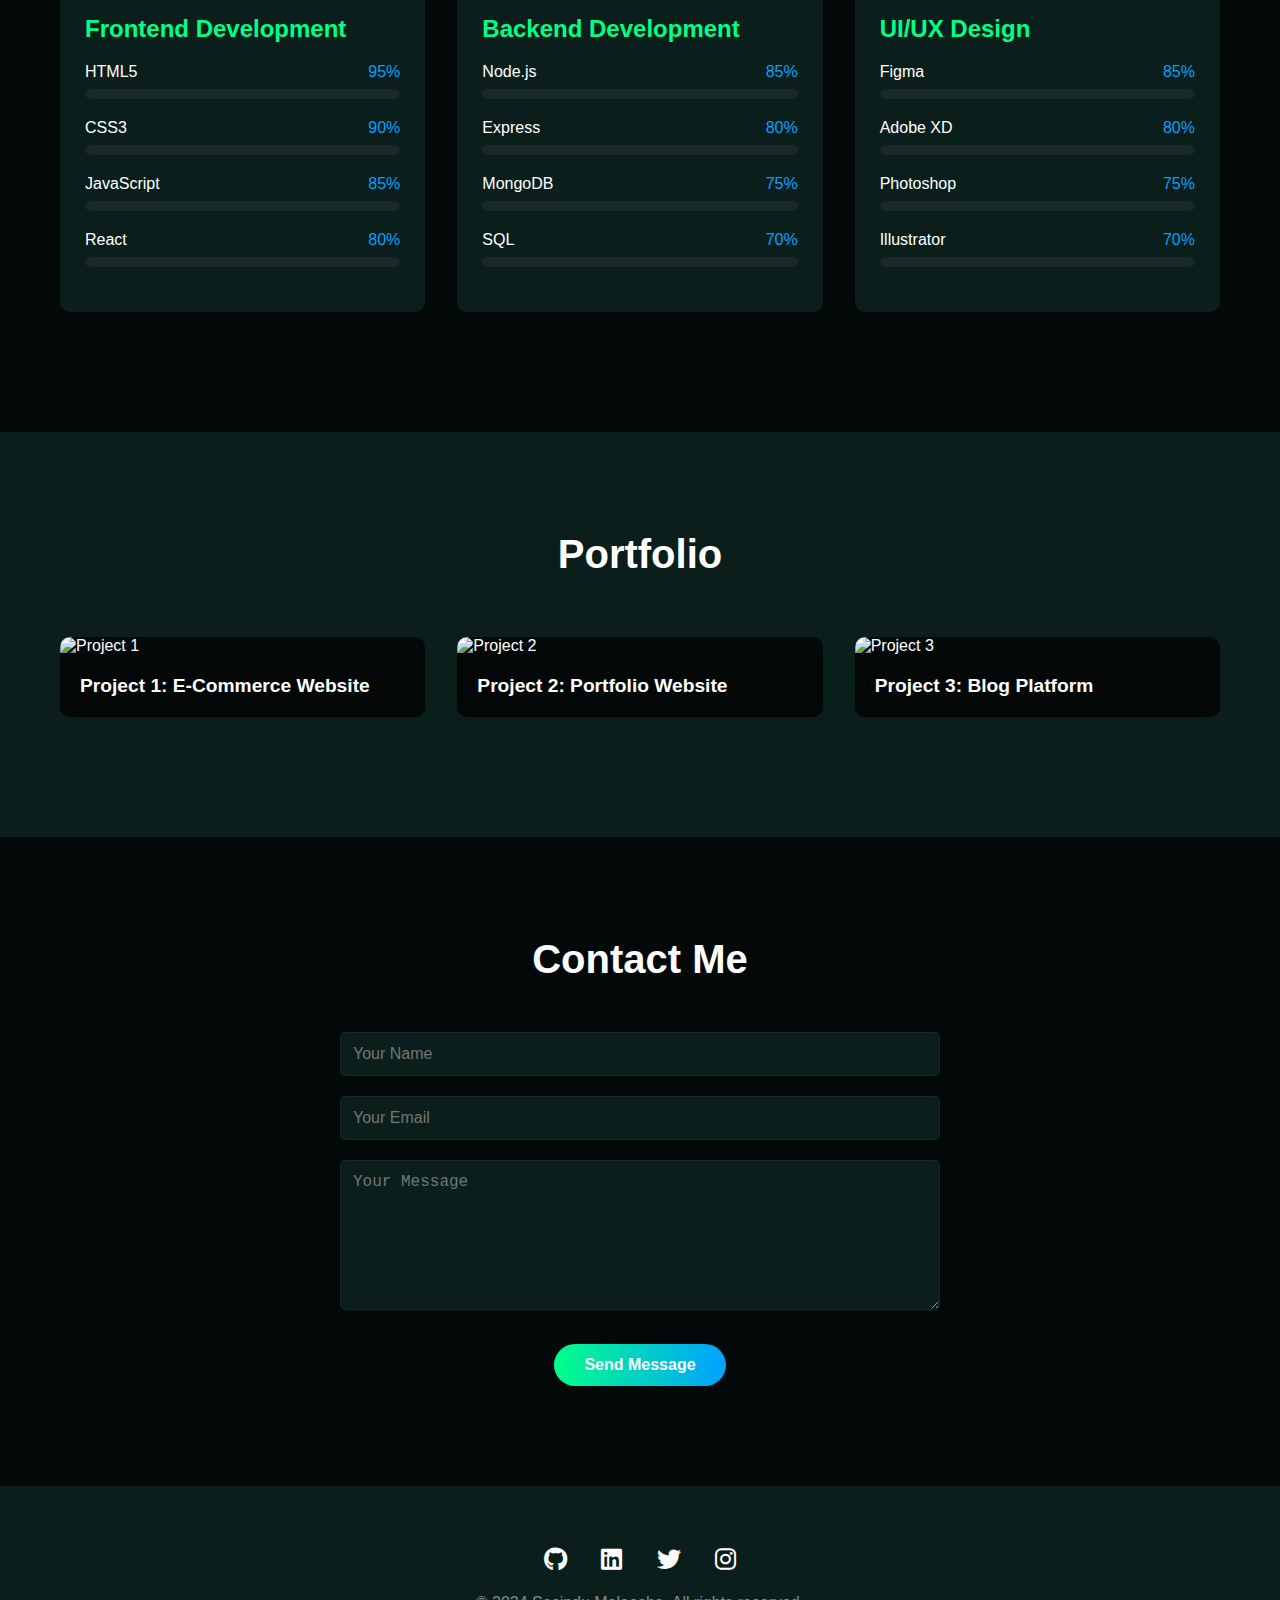
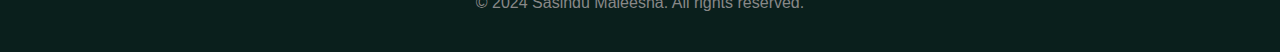
==== commit d1391c13: "Update index.html" ====
--- a/index.html
+++ b/index.html
@@ -24,10 +24,10 @@
             <p>Welcome to my personal website! I am a web developer and designer with a passion for creating beautiful and functional websites.</p>
             <img src="https://i.pinimg.com/236x/62/48/03/624803bee204bc2b7761449dcc502821.jpg" alt="Profile Picture">
             <div class="social-links">
-                <a href="#" class="social-icon"><i class="fab fa-github"></i></a>
-                <a href="#" class="social-icon"><i class="fab fa-linkedin"></i></a>
-                <a href="#" class="social-icon"><i class="fab fa-twitter"></i></a>
-                <a href="#" class="social-icon"><i class="fab fa-instagram"></i></a>
+                <a href="https://github.com/sasindu999" class="social-icon"><i class="fab fa-github"></i></a>
+                <a href="https://www.linkedin.com/in/sasindu-maleesha-65b5ba334/" class="social-icon"><i class="fab fa-linkedin"></i></a>
+                <a href="https://x.com/sasindu999" class="social-icon"><i class="fab fa-twitter"></i></a>
+                <a href="https://www.instagram.com/sasindu_maleesha/" class="social-icon"><i class="fab fa-instagram"></i></a>
             </div>
             <a href="#contact" class="btn">Hire Me</a>
         </div>
@@ -37,7 +37,7 @@
         <h2>About Me</h2>
         <div class="about-content">
             <img src="https://i.pinimg.com/236x/62/48/03/624803bee204bc2b7761449dcc502821.jpg" alt="Profile Picture">
-            <p>Hello! I am Sasindu Maleesha, a web developer from Sri Lanka. I specialize in front-end development,wordpress development,social media account recovery and security solving complex problems.</p>
+            <p>Hello! I am Sasindu Maleesha, a web developer from City, Country. I specialize in front-end development and have a passion for learning new technologies and solving complex problems.</p>
         </div>
     </section>
 
@@ -205,10 +205,10 @@
 
     <footer>
         <div class="social-links">
-            <a href="#" class="social-icon"><i class="fab fa-github"></i></a>
-            <a href="#" class="social-icon"><i class="fab fa-linkedin"></i></a>
-            <a href="#" class="social-icon"><i class="fab fa-twitter"></i></a>
-            <a href="#" class="social-icon"><i class="fab fa-instagram"></i></a>
+            <a href="https://github.com/sasindu999" class="social-icon"><i class="fab fa-github"></i></a>
+            <a href="https://www.linkedin.com/in/sasindu-maleesha-65b5ba334/" class="social-icon"><i class="fab fa-linkedin"></i></a>
+            <a href="https://x.com/sasindu999" class="social-icon"><i class="fab fa-twitter"></i></a>
+            <a href="https://www.instagram.com/sasindu_maleesha/" class="social-icon"><i class="fab fa-instagram"></i></a>
         </div>
         <p>© 2024 Sasindu Maleesha. All rights reserved.</p>
     </footer>
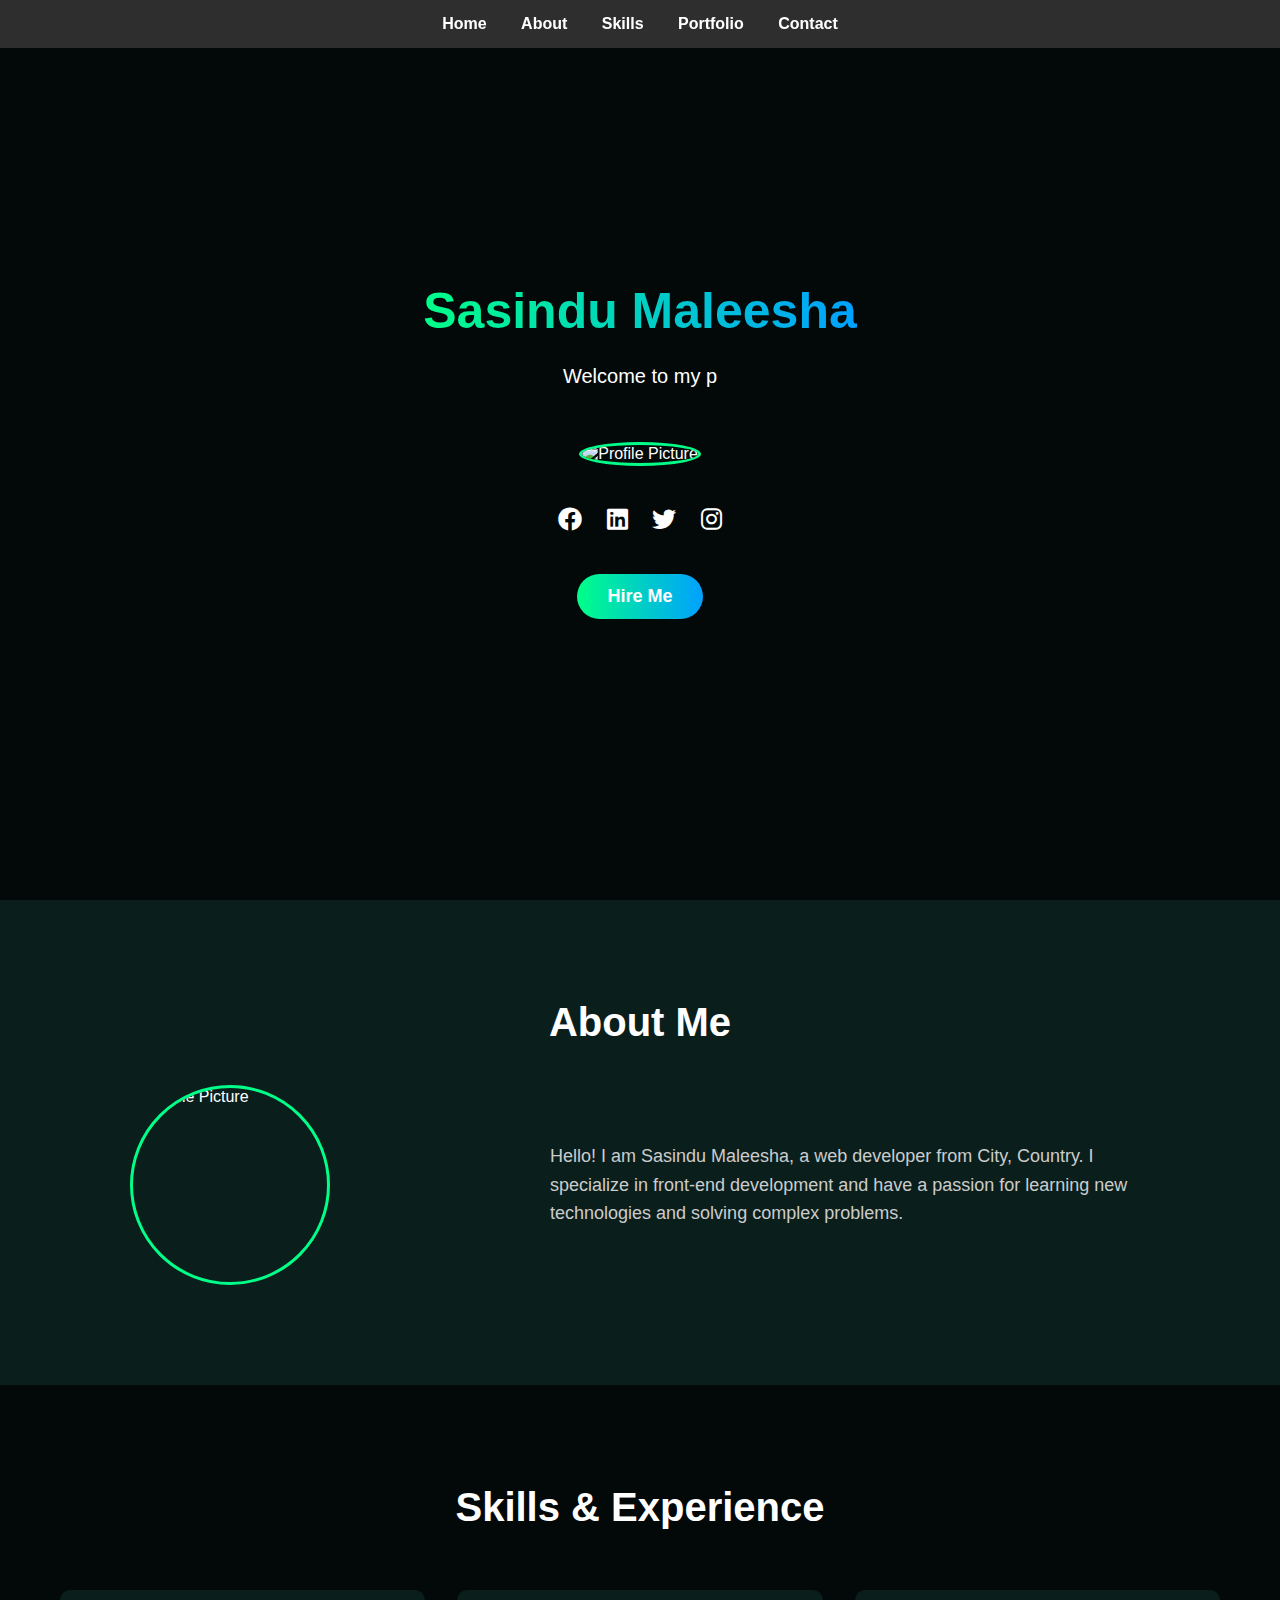
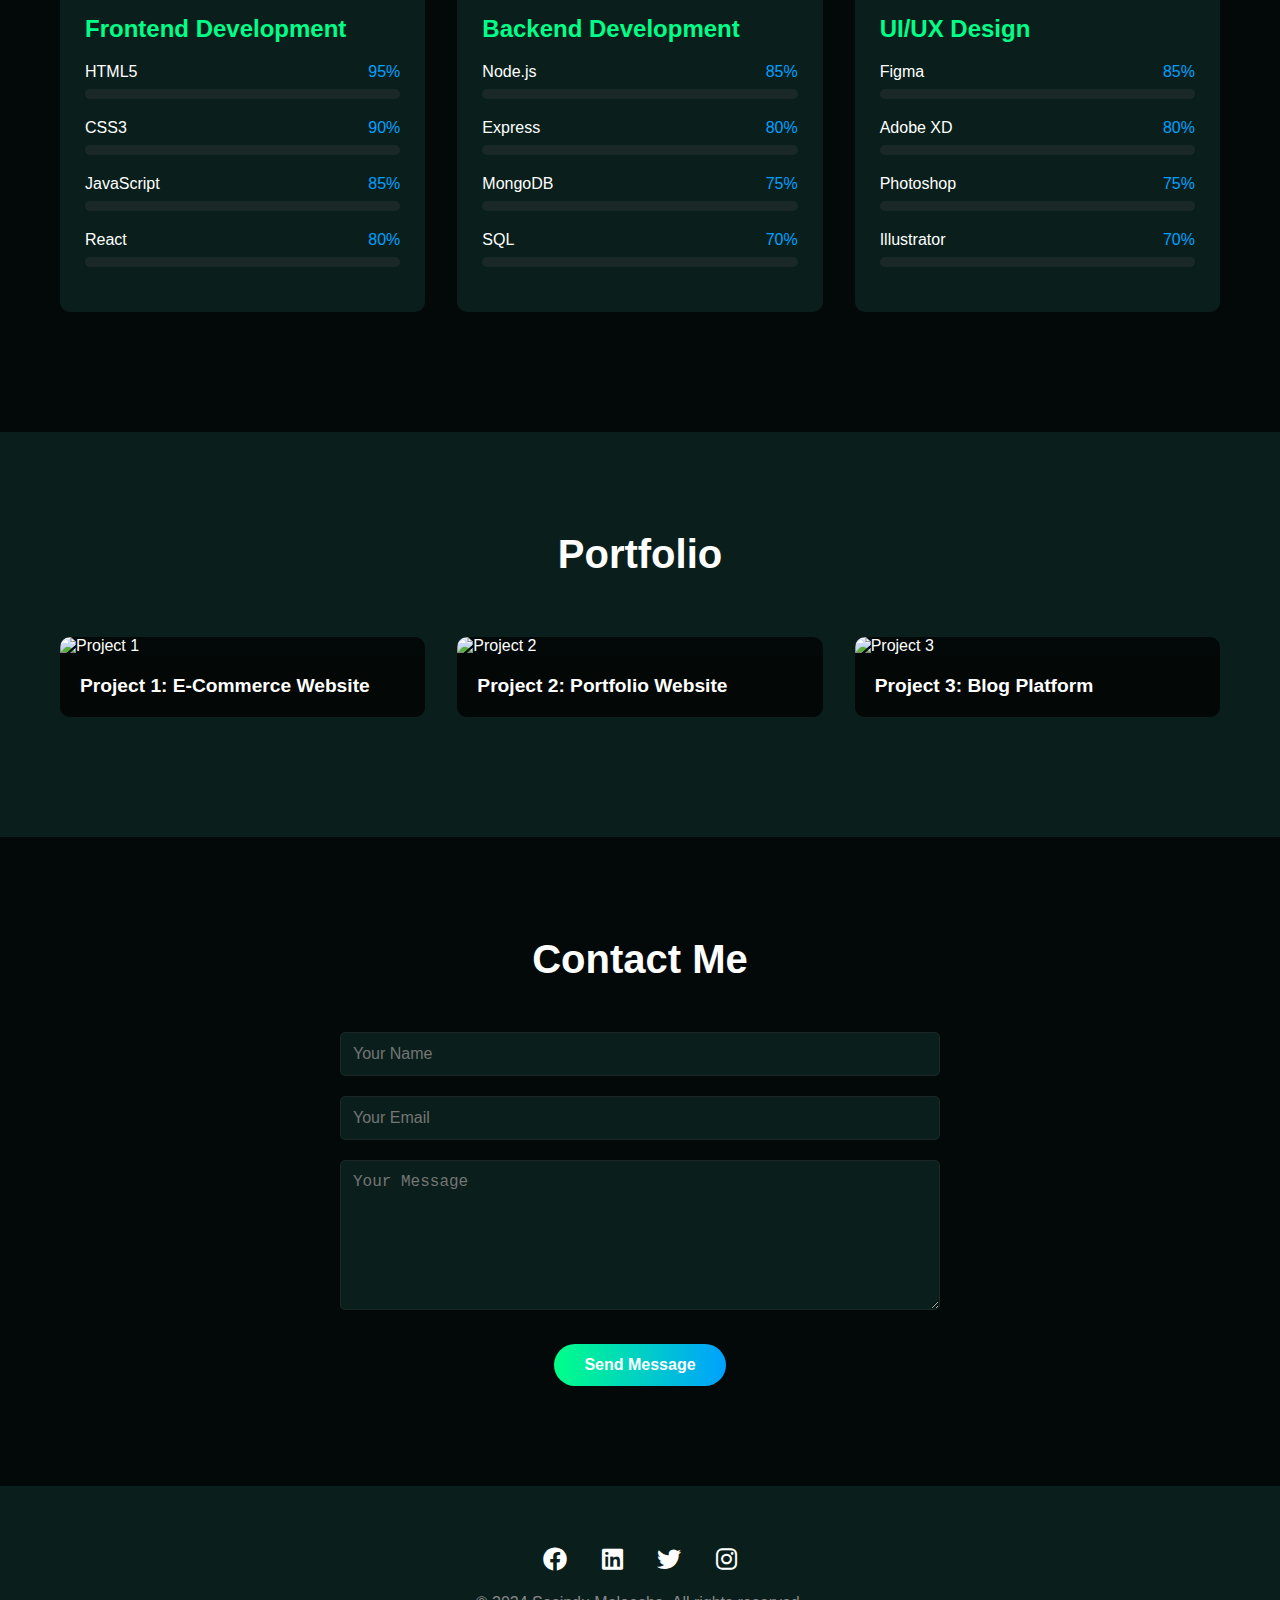
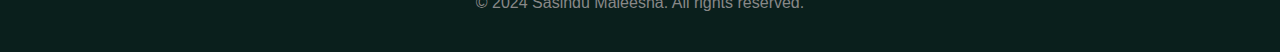
==== commit d324eadd: "Update index.html" ====
--- a/index.html
+++ b/index.html
@@ -24,7 +24,7 @@
             <p>Welcome to my personal website! I am a web developer and designer with a passion for creating beautiful and functional websites.</p>
             <img src="https://i.pinimg.com/236x/62/48/03/624803bee204bc2b7761449dcc502821.jpg" alt="Profile Picture">
             <div class="social-links">
-                <a href="https://github.com/sasindu999" class="social-icon"><i class="fab fa-github"></i></a>
+                <a href="https://web.facebook.com/sasindu.maleesha.999" class="social-icon"><i class="fab fa-facebook"></i></a>
                 <a href="https://www.linkedin.com/in/sasindu-maleesha-65b5ba334/" class="social-icon"><i class="fab fa-linkedin"></i></a>
                 <a href="https://x.com/sasindu999" class="social-icon"><i class="fab fa-twitter"></i></a>
                 <a href="https://www.instagram.com/sasindu_maleesha/" class="social-icon"><i class="fab fa-instagram"></i></a>
@@ -205,7 +205,7 @@
 
     <footer>
         <div class="social-links">
-            <a href="https://github.com/sasindu999" class="social-icon"><i class="fab fa-github"></i></a>
+            <a href="https://web.facebook.com/sasindu.maleesha.999" class="social-icon"><i class="fab fa-facebook"></i></a>
             <a href="https://www.linkedin.com/in/sasindu-maleesha-65b5ba334/" class="social-icon"><i class="fab fa-linkedin"></i></a>
             <a href="https://x.com/sasindu999" class="social-icon"><i class="fab fa-twitter"></i></a>
             <a href="https://www.instagram.com/sasindu_maleesha/" class="social-icon"><i class="fab fa-instagram"></i></a>
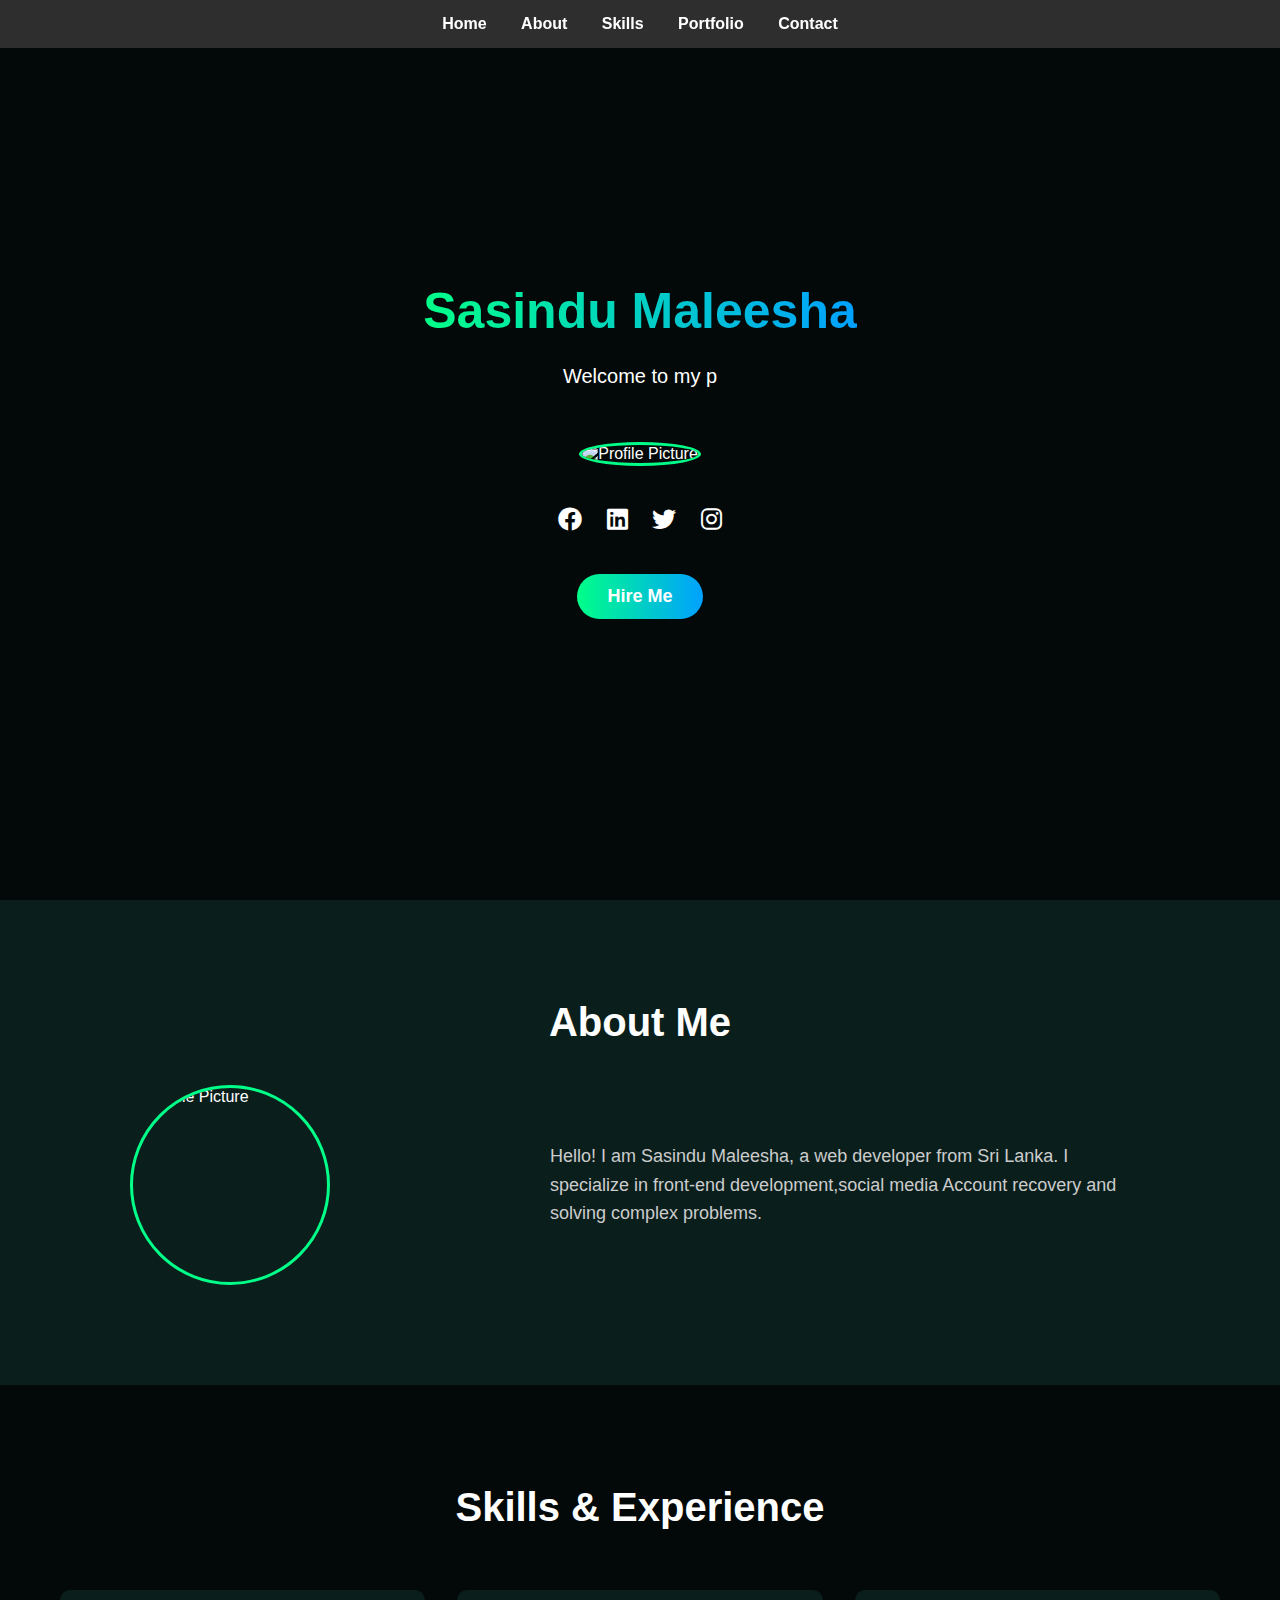
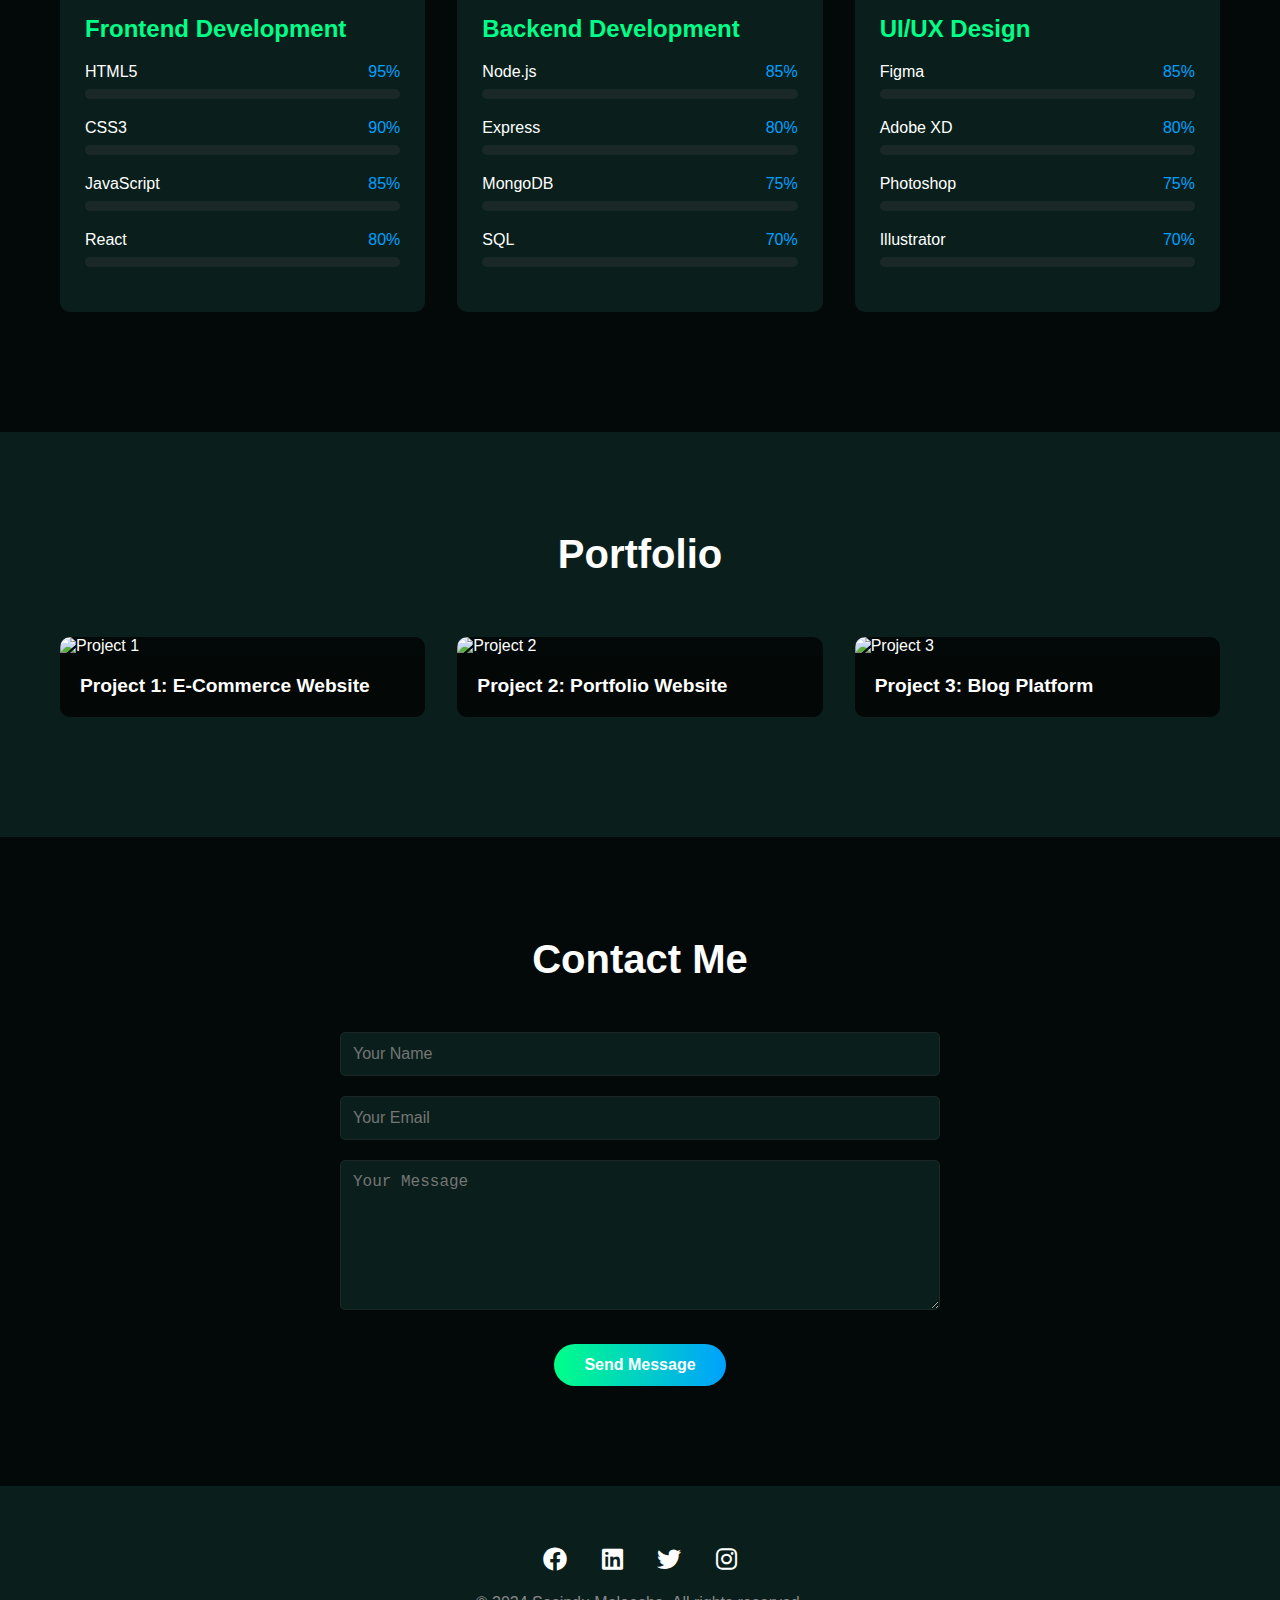
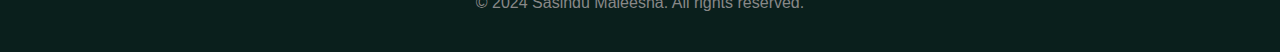
==== commit 25a40385: "Update index.html" ====
--- a/index.html
+++ b/index.html
@@ -37,7 +37,7 @@
         <h2>About Me</h2>
         <div class="about-content">
             <img src="https://i.pinimg.com/236x/62/48/03/624803bee204bc2b7761449dcc502821.jpg" alt="Profile Picture">
-            <p>Hello! I am Sasindu Maleesha, a web developer from City, Country. I specialize in front-end development and have a passion for learning new technologies and solving complex problems.</p>
+            <p>Hello! I am Sasindu Maleesha, a web developer from Sri Lanka. I specialize in front-end development,social media Account recovery and solving complex problems.</p>
         </div>
     </section>
 
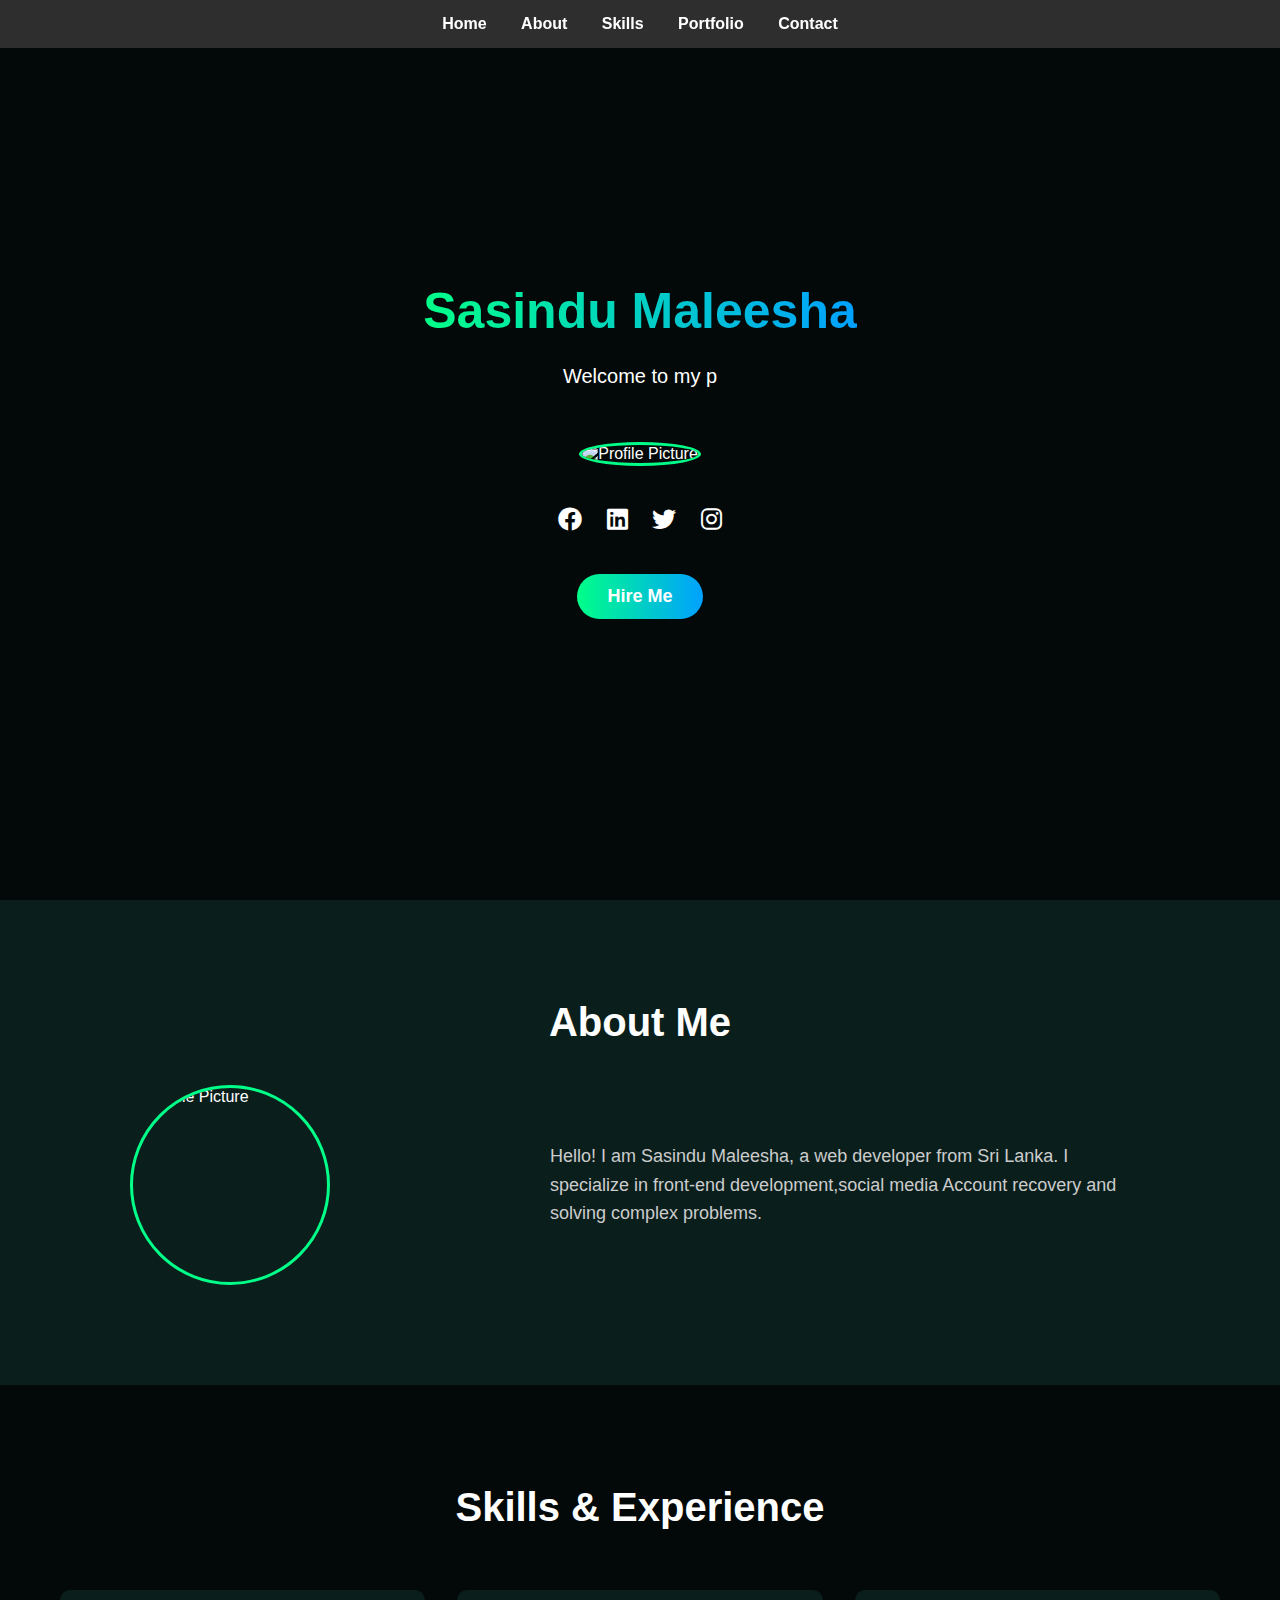
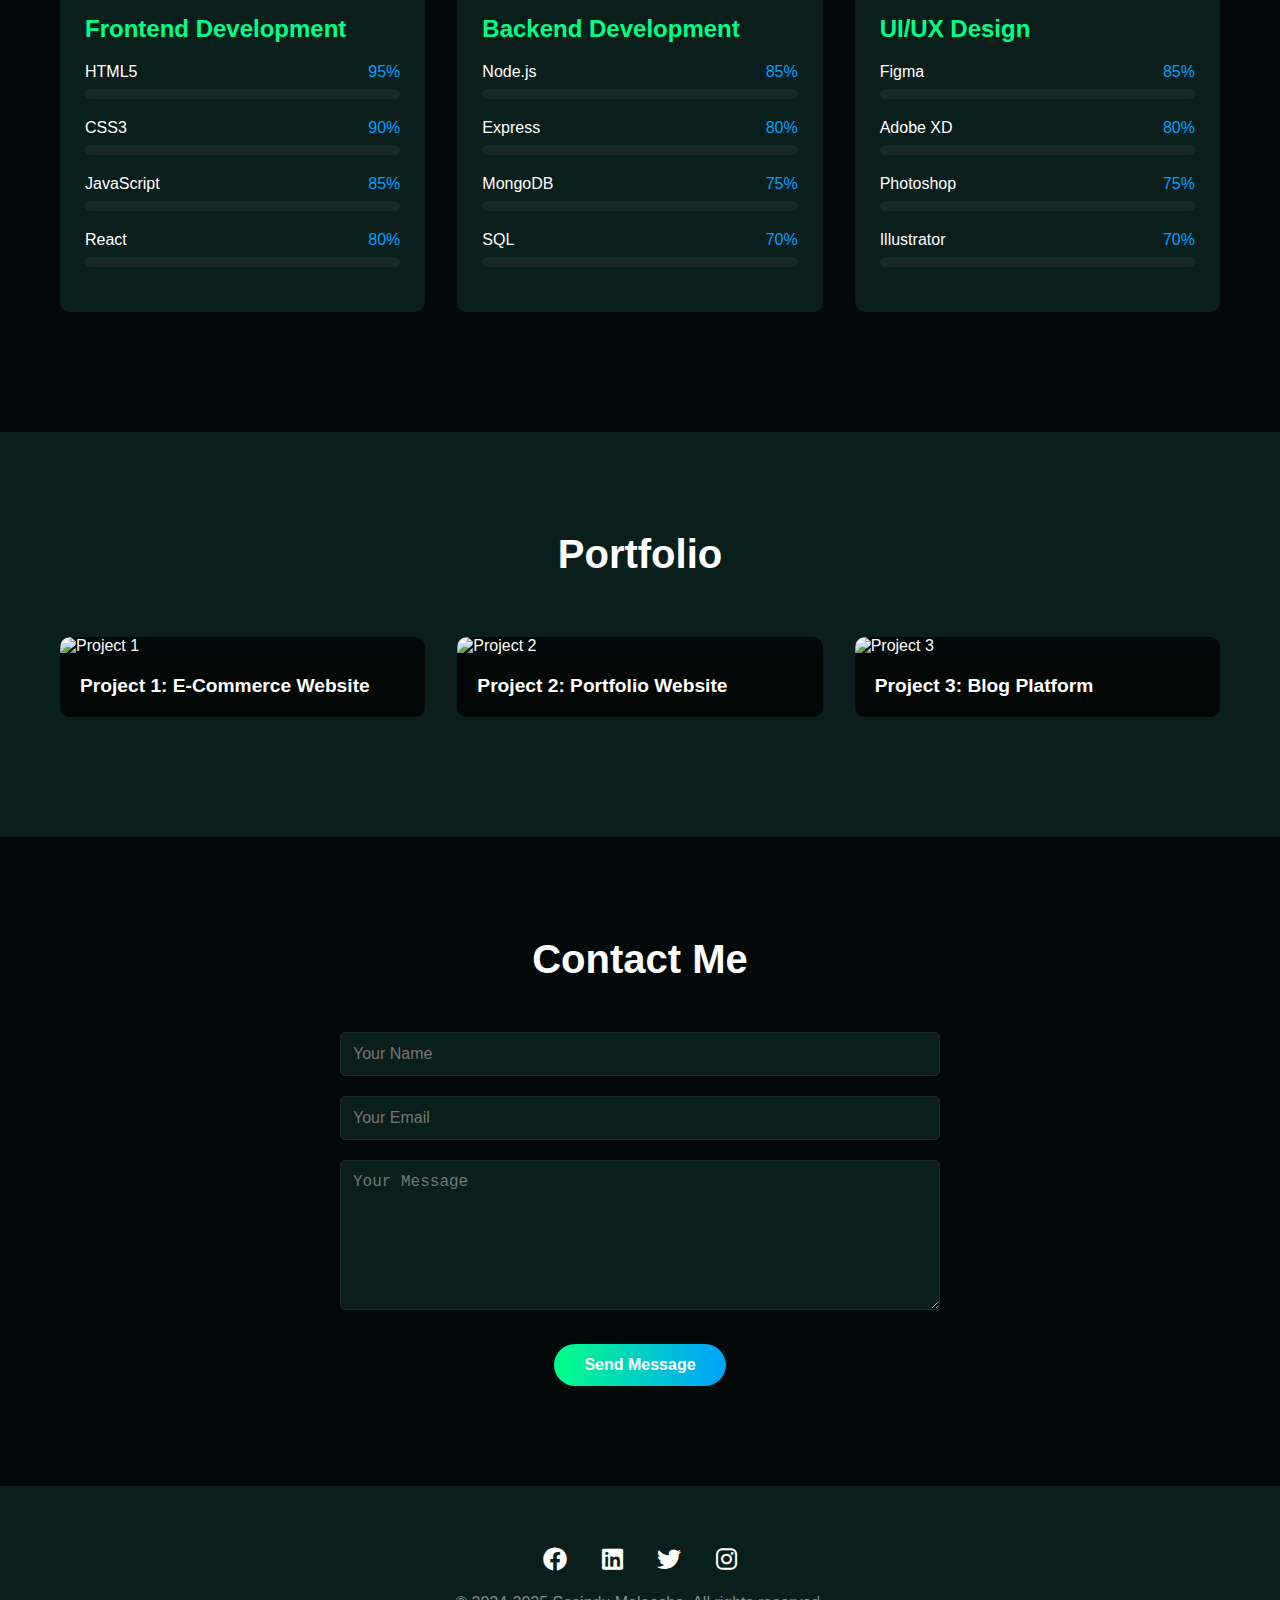
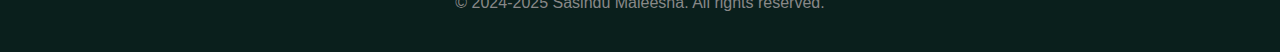
==== commit 568d7a7f: "Update index.html" ====
--- a/index.html
+++ b/index.html
@@ -210,7 +210,7 @@
             <a href="https://x.com/sasindu999" class="social-icon"><i class="fab fa-twitter"></i></a>
             <a href="https://www.instagram.com/sasindu_maleesha/" class="social-icon"><i class="fab fa-instagram"></i></a>
         </div>
-        <p>© 2024 Sasindu Maleesha. All rights reserved.</p>
+        <p>© 2024-2025 Sasindu Maleesha. All rights reserved.</p>
     </footer>
 
     <script src="script.js"></script>
